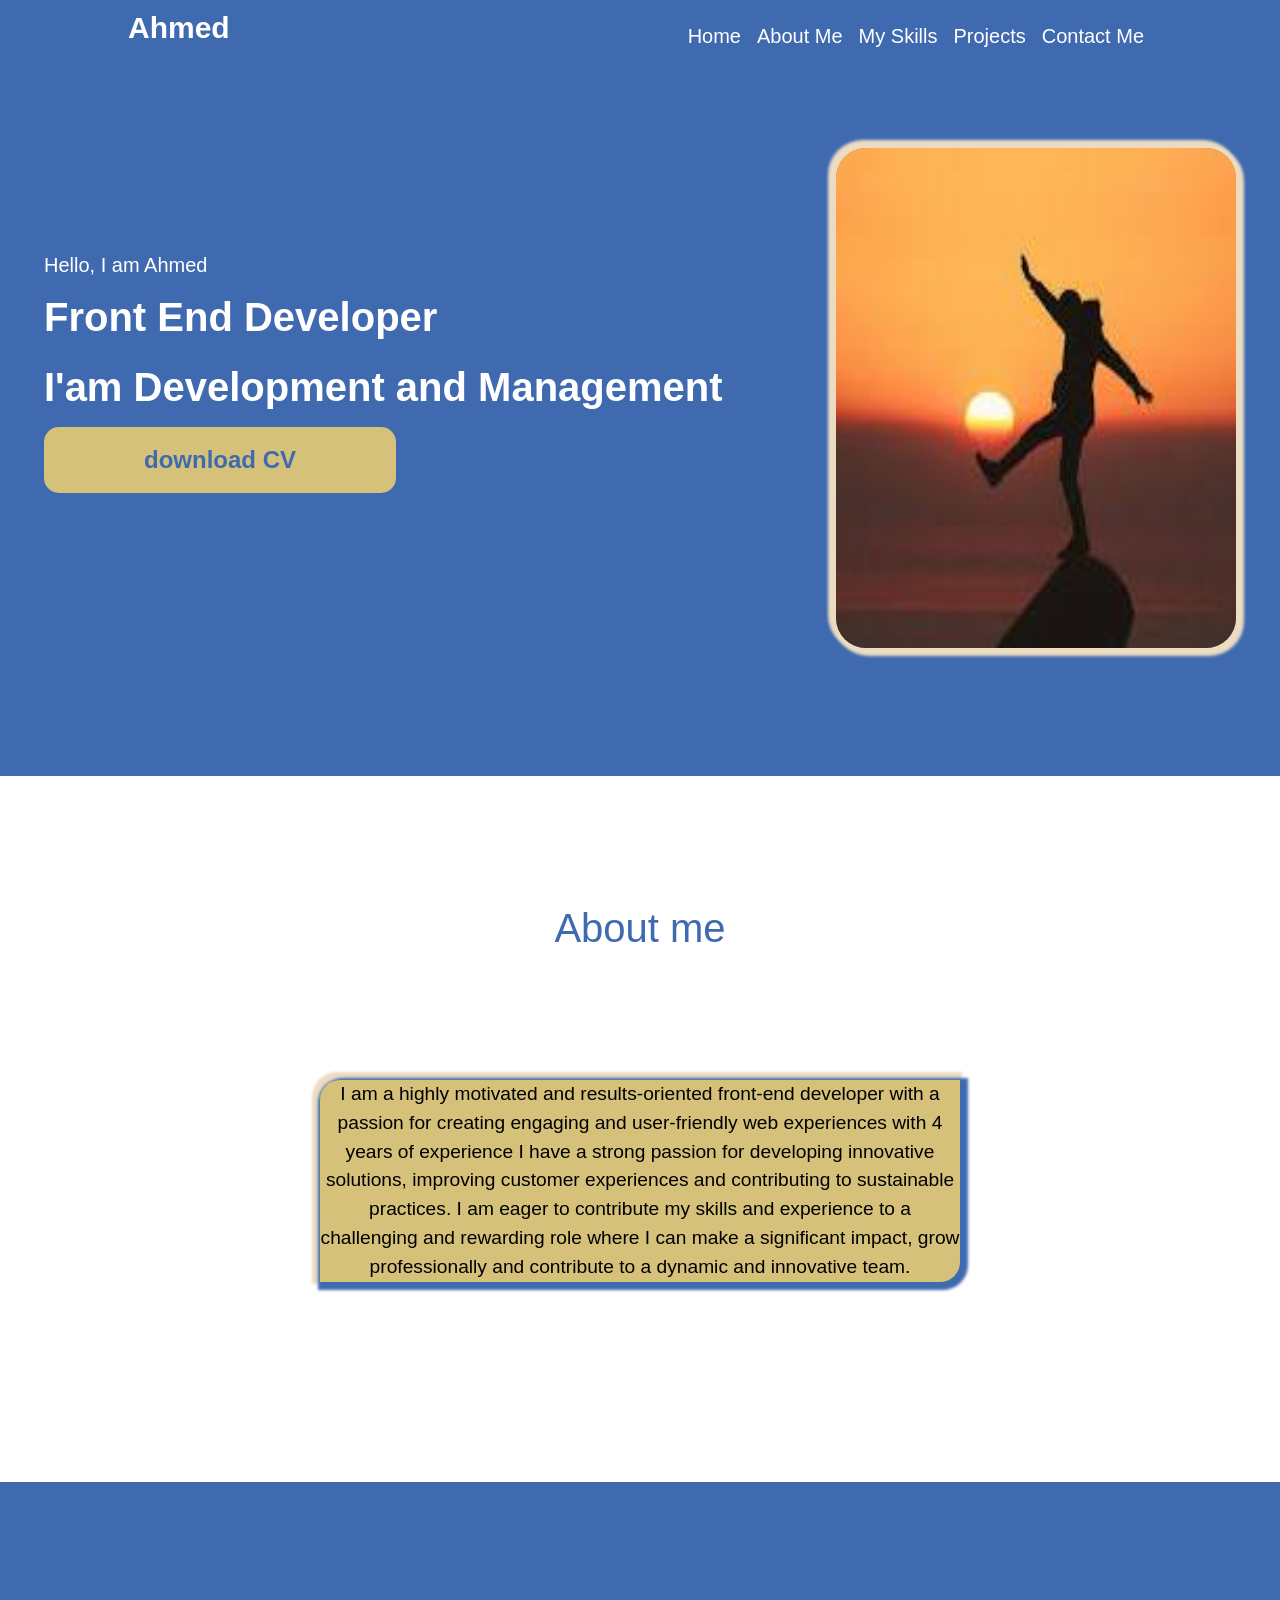
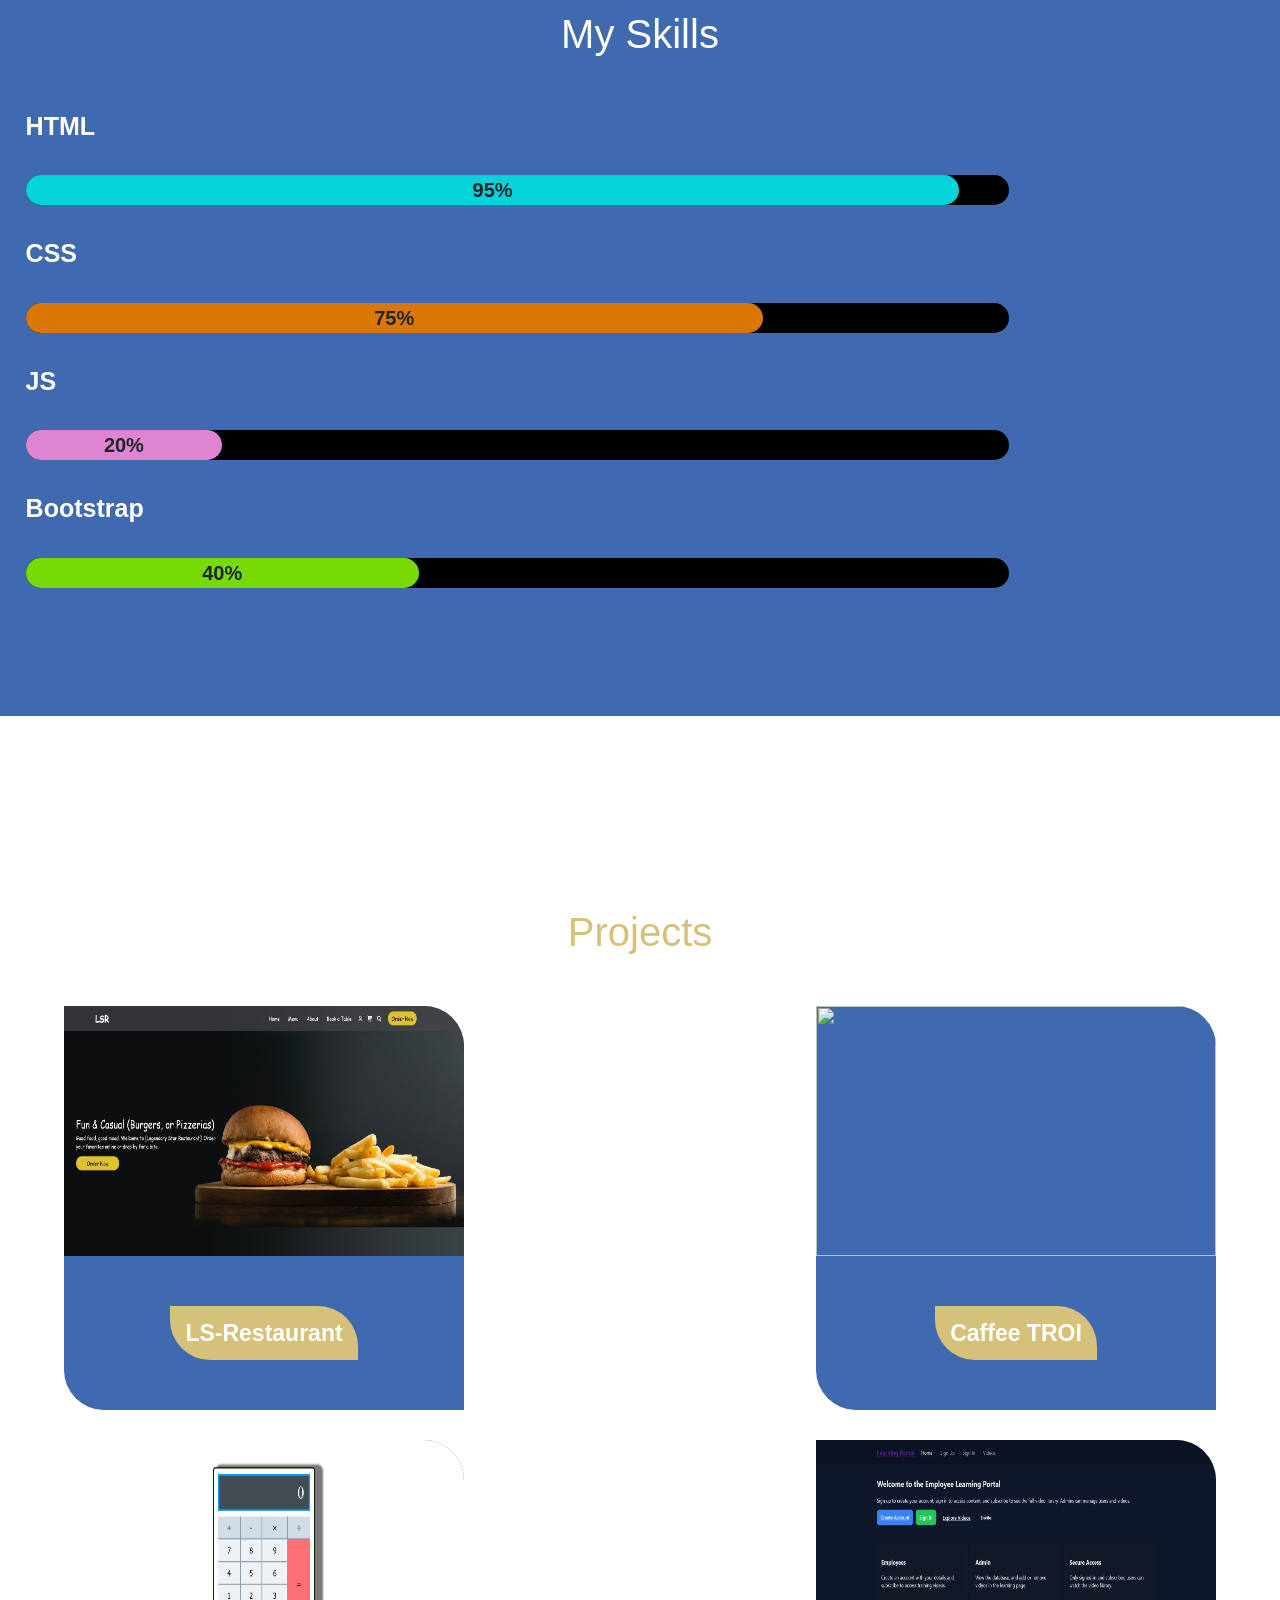
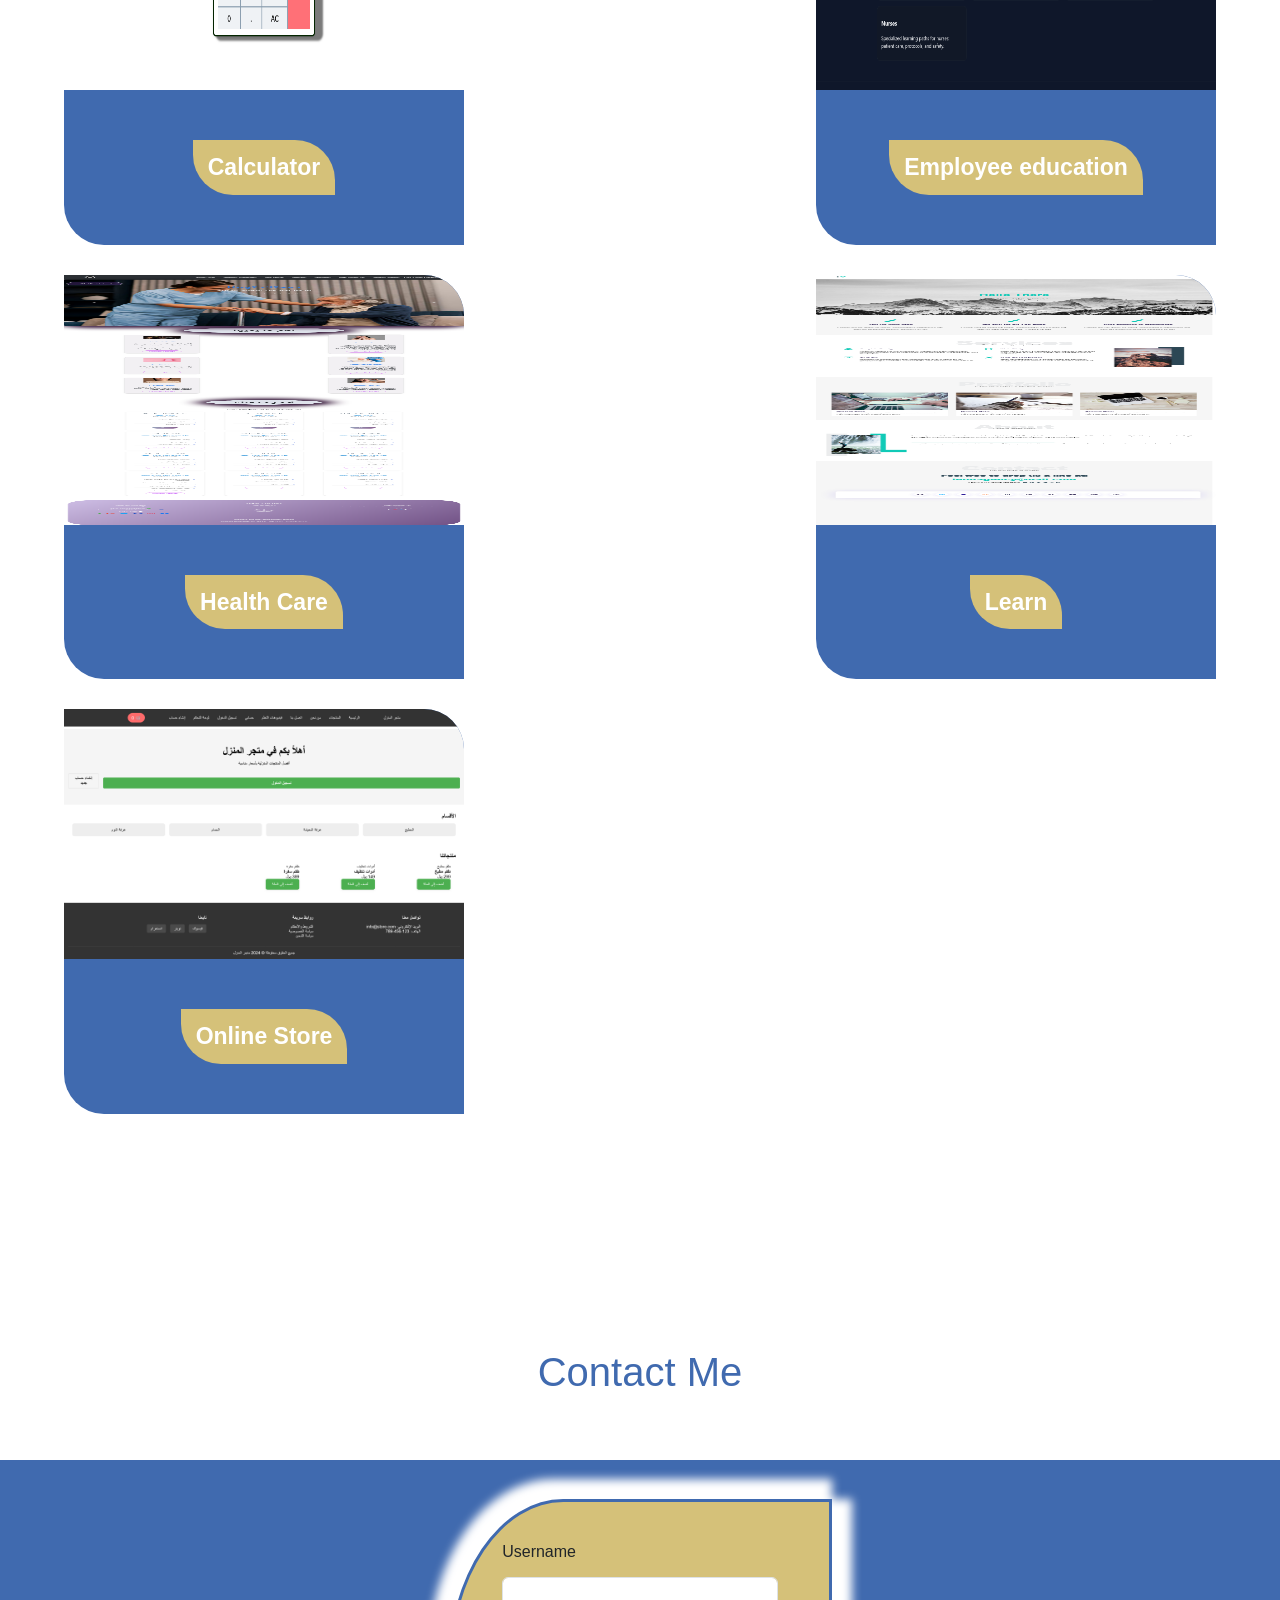
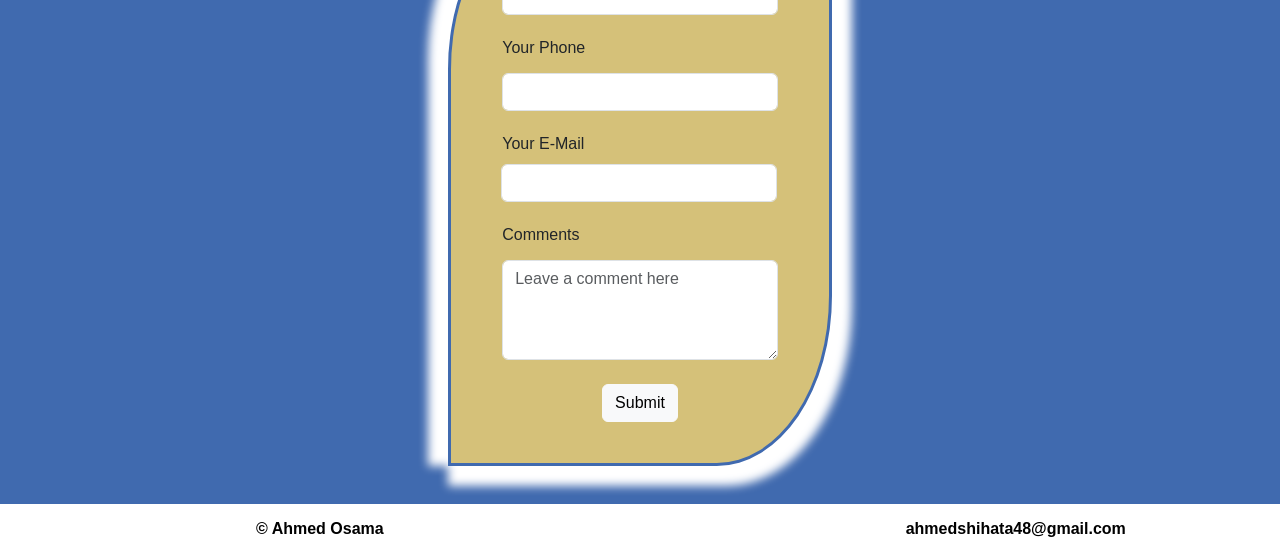
==== index.html @ d83a84c7 "change all" ====
<!DOCTYPE html>
<html lang="en">
<head>
    <meta charset="UTF-8">
    <meta name="viewport" content="width=device-width, initial-scale=1.0">
    <title>portfolio</title>
    <!-- external css -->
    <link rel="stylesheet" href="style.css">
    <!-- icons -->
    <link rel="stylesheet" href="https://cdnjs.cloudflare.com/ajax/libs/font-awesome/7.0.1/css/all.min.css" integrity="sha512-2SwdPD6INVrV/lHTZbO2nodKhrnDdJK9/kg2XD1r9uGqPo1cUbujc+IYdlYdEErWNu69gVcYgdxlmVmzTWnetw==" crossorigin="anonymous" referrerpolicy="no-referrer" />

    <!-- bootstrap -->
    <link rel="stylesheet" href="https://stackpath.bootstrapcdn.com/bootstrap/4.5.2/css/bootstrap.min.css">
    <link href="https://cdn.jsdelivr.net/npm/bootstrap@5.3.8/dist/css/bootstrap.min.css" rel="stylesheet" integrity="sha384-sRIl4kxILFvY47J16cr9ZwB07vP4J8+LH7qKQnuqkuIAvNWLzeN8tE5YBujZqJLB" crossorigin="anonymous">

</head>
<body>

    
    <!-- nav -->
    <nav class="navbar navbar-expand-lg navbar-dark fixed-top" >
        <p class="navbar-brand" id="logo">Ahmed</p>
        <button class="navbar-toggler" type="button" data-toggle="collapse" data-target="#navbarNav" aria-controls="navbarNav" aria-expanded="false" aria-label="Toggle navigation">
            <span class="navbar-toggler-icon"></span>
        </button>
        <div class="collapse navbar-collapse" id="navbarNav">
            <ul class="navbar-nav ml-auto">
                <li class="nav-item active">
                    <a class="nav-link" id="link" href="index.html">Home <span class="sr-only">(current)</span></a>
                </li>
                <li class="nav-item">
                    <a class="nav-link" id="link" href="#About-Me">About Me</a>
                </li>
                <li class="nav-item">
                    <a class="nav-link" id="link" href="#skills">My Skills</a>
                </li>
                <li class="nav-item">
                    <a class="nav-link" id="link" href="#projects">Projects</a>
                </li>
                <li class="nav-item">
                    <a class="nav-link" id="link" href="#Contact">Contact Me</a>
                </li>
            </ul>
        </div>
    </nav>


    <!-- header section -->
    <section class="header">
        <div class="text">
            <h5>Hello, I am Ahmed</h5>
            <p>Front End Developer</p>

            <p>I'am Development and Management</p>
            <a href="../Portfolio/NewCV.pdf" id="cv" download>download CV</a>
            <div class="icons">
                <a href="www.facebook.com/ahmedshehata987?mibextid=ZbWKwL"><i class="fa-brands fa-facebook" id="icon"></i></a>
                <a href="www.linkedin.com/in/ahmed-osama-hassan-a5b774231"><i class="fa-brands fa-linkedin" id="icon"></i></a>
                <a href="https://github.com/AhmedShihata/portfolio.git"><i class="fa-brands fa-github"   id="icon"></i></a>
                
            </div>
        </div>
        <div class="imgg">
            <img src="./about.jpg" alt="">
        </div>
    </section>
    <section>
        <!-- About Me -->
        <div class="about" id="About-Me">
            <h2>About me</h2>
            <p>I am a highly motivated and results-oriented front-end developer with a passion for creating engaging and user-friendly web experiences with 4 years of experience I have a strong passion for developing innovative solutions, improving customer experiences and contributing to sustainable practices.
               I am eager to contribute my skills and experience to a challenging and rewarding role where I can make a significant impact, grow professionally and contribute to a dynamic and innovative team.
                
            </p>
        </div>
    </section>

    <!-- skills -->
    <section class="my-skills" id="skills">
        <h2>My Skills</h2>
        <div class="skills">
            <p>HTML</p>
            <div class="skill">
                <div class="fg-skill fg1-skill">
                    <div>95%</div>
                </div>
            </div>
        </div>
        <div class="skills">
            <p>CSS</p>
            <div class="skill">
                <div class="fg-skill fg2-skill">
                    <div>75%</div>
                </div>
            </div>
        </div>
        <div class="skills">
            <p>JS</p>
            <div class="skill">
                <div class="fg-skill fg3-skill">
                    <div>20%</div>
                </div>
            </div>
        </div>
        <div class="skills">
            <p>Bootstrap</p>
            <div class="skill">
                <div class="fg-skill fg4-skill">
                    <div>40%</div>
                </div>
            </div>
        </div>
    </section>
    <!-- projects -->
    <section class="projects" id="projects">
        <h2>Projects</h2>
        <div class="projects-parent">
             
            <div class="project">
                <div class="imgg">
                    <img src="./LSR.png" alt="">
                </div>
                <div class="link">
                    <a href="https://ahmedshihata.github.io/LSResrestaurant/" target="_blank">LS-Restaurant</a>
                </div>
            </div>
            <div class="project">
                <div class="imgg">
                    <img src="./troi.png" alt="">
                </div>
                <div class="link">
                    <a href="https://mo3ty-website.firebaseapp.com/" target="_blank">Caffee TROI</a>
                </div>
            </div>
            <div class="project">
                <div class="imgg">
                    <img src="./cal.png" alt="">
                </div>
                <div class="link">
                    <a href="./cal/indexcal.html" target="_blank">Calculator</a>
                </div>
            </div>
            
            <div class="project">
                <div class="imgg">
                    <img src="./Pro1.png" alt="">
                </div>
                <div class="link">
                    <a href="../newproject/index.html" target="_blank">Employee education </a>
                </div>
            </div>
            <div class="project">
                <div class="imgg">
                    <img src="./Care.png" alt="">
                </div>
                <div class="link">
                    <a href="../Saker/index.html" target="_blank">Health Care</a>
                </div>
            </div>
            <div class="project">
                <div class="imgg">
                    <img src="./Learn.png" alt="">
                </div>
                <div class="link">
                    <a href="../Project Template One/index.html" target="_blank">Learn</a>
                </div>
            </div>
            <div class="project">
                <div class="imgg">
                    <img src="./ecom.png" alt="">
                </div>
                <div class="link">
                    <a href="../ibrahim/index.html" target="_blank">Online Store</a>
                </div>
            </div>
            </div>
    </section>

    
        <!-- contact Ms -->
    <section class="contact" id="Contact">
         <h2>Contact Me</h2>
         <div class="form">
        <div id="form">
            
            <label for="username">Username</label>
        <div class="input-group mb-3">
        <input type="text" class="form-control" id="username">
        </div>
            <label for="phone">Your Phone</label>
        <div class="input-group mb-3">
          <input type="phone" class="form-control" id="phone" >
        </div>

        <div class="input-group mb-3">
          <label for="email" class="form-label">Your E-Mail</label>
          <div class="input-group">
            <input type="email" class="form-control" id="mail" required>
          </div>
        </div>

        
            <label for="message">Comments</label>
        <div class="input-group mb-3">
        <textarea class="form-control" placeholder="Leave a comment here" id="message" style="height: 100px"></textarea>
        </div>
        <button type="button" class="btn btn-light">Submit</button>
        </div>
        </div>
    </section>
<section>
    <div class="footer">
        <p>&copy; Ahmed Osama</p><span>ahmedshihata48@gmail.com</span>
    </div>
</section>

    <script src="https://cdn.jsdelivr.net/npm/bootstrap@5.3.8/dist/js/bootstrap.bundle.min.js" integrity="sha384-FKyoEForCGlyvwx9Hj09JcYn3nv7wiPVlz7YYwJrWVcXK/BmnVDxM+D2scQbITxI" crossorigin="anonymous"></script>
    <script src="https://cdn.jsdelivr.net/npm/@popperjs/core@2.11.8/dist/umd/popper.min.js" integrity="sha384-I7E8VVD/ismYTF4hNIPjVp/Zjvgyol6VFvRkX/vR+Vc4jQkC+hVqc2pM8ODewa9r" crossorigin="anonymous"></script>
    <script src="https://cdn.jsdelivr.net/npm/bootstrap@5.3.8/dist/js/bootstrap.min.js" integrity="sha384-G/EV+4j2dNv+tEPo3++6LCgdCROaejBqfUeNjuKAiuXbjrxilcCdDz6ZAVfHWe1Y" crossorigin="anonymous"></script>
    

    <script src="https://code.jquery.com/jquery-3.5.1.slim.min.js"></script>
    <script src="https://stackpath.bootstrapcdn.com/bootstrap/4.5.2/js/bootstrap.min.js"></script>

</body>
</html>
---- style.css ----
*{
    margin: 0;
    padding: 0;
    box-sizing: border-box;
    font-family: Arial, Helvetica, sans-serif;
}
:root{
    --mainColor:rgb(64, 106, 175);
    --secondColor:rgb(213, 193, 121);
    --hoverColor:rgb(235, 220, 194);
    --blackColor:black;
    --whiteColor:white;
}
/* Nav */
nav{
    padding: 0 10% !important;
    background-color: var(--mainColor);
}
nav #link{
    color: var(--whiteColor);
    font-size: 20px;
    transition: all 2s;
}
nav #link:hover{
    color: var(--hoverColor);
    scale: 1.1;
}
nav #logo{
    align-items: center;
    font-size: 30px;
    font-weight: bold;
    transition: all 2s;
}
nav #logo:hover{
    color: var(--blackColor);
    scale: 1.1;
    cursor: pointer;
}
/* Header */
.header{
    padding: 10% 0;
    width: 100%;    
    background-color: var(--mainColor);
    display: flex;
    justify-content: space-around;
    flex-wrap: wrap;
    align-content: center;

}
.header .text{
    width: 55%;
    color: var(--whiteColor);
    font-size: 20px;
    display: flex;
    flex-flow: column wrap;
    justify-content: center;

}
.header .text h5{
    margin-bottom: 10px;
}
.header .text p{
    margin-bottom: 10px;
    font-size: 2em;
    font-weight: bold;
}
.header .text #cv{
    display: block;
    margin-bottom: 30px;
    text-decoration: none;
    background-color: var(--secondColor);
    color: var(--mainColor);
    width: 50%;
    text-align: center;
    padding: 15px 20px;
    border-radius: 15px;
    font-weight: bold;
    font-size: 1.2em;
    transition: all 2s;
}
.header .text #cv:hover{
    scale: 1.1;
    background-color: var(--hoverColor);
}
.header .text .icons #icon {
    font-size: 2.5em;
    color: var(--secondColor);
    transition: all 2s;

}
.header .text .icons #icon:hover{
    scale: 1.1;
    color: var(--hoverColor);

}

.header .imgg{
    width: 400px;
    border-radius: 30px;
    box-shadow: 3px 3px 3px 5px var(--hoverColor),-3px -3px 3px 5px var(--hoverColor);
    transition: all 2s;
    margin-top: 20px;

}
.header .imgg:hover{
    scale: 1.2;
}
.header .imgg img{
    background-position: center;
    background-image: cover;
    width: 100%;
    height: 500px;
    border-radius: 30px;
}
@media screen and (max-width:900px) {
    .header{
    padding-top: 10%;
    flex-direction: column;
    align-items: center;
    text-align: center;
    
}
.header .text{
    align-items: center;
}

.header .imgg{
    width: 320px;
    margin-top: 20px;
}
.header .imgg img{
    height: 400px;
    
}
.about p{
        width: 80%;
    }
    .projects .projects-parent{

    justify-content:center;
}
.footer span{
        margin-left: 30%;
    }
    .footer p{
        margin-left: 10%;
    }
}

@media screen and (max-width:460px) {
    .header{
    flex-direction: column;
    align-items: center;
}
.header .text{
    align-items: center;
}

.header .text{
    font-size: 15px;
    width: 100%;
    padding-top: 20px;

}

.header .imgg{
    width: 200px;
    margin-top: 20px;
}
.header .imgg img{
    height: 400px;
}
.about p{
        width: 90%;
    }
}

/* About Me */
.about{
    width: 100%;
    background-color: var(--whiteColor);
    color: var(--mainColor);
    text-align: center;
    padding-top: 10%;
}
.about h2{
    font-size: 2.5em;
    margin-bottom: 10%;
    transition: all 2s;
}
.about h2:hover{
    scale: 1.1;
    color: var(--secondColor);
}
.about p{
    color: var(--blackColor);
    font-size: 1.2em;
    width: 50%;
    margin: auto;
    margin-bottom: 20px;
    background-color: var(--secondColor);
    border-radius: 20px 0px 20px 0;
    box-shadow: 3px 3px 3px 5px var(--mainColor),-3px -3px 3px 5px var(--hoverColor);
    transition: all 2s;
    margin-bottom: 200px;
}
.about p:hover{
    scale: 1.1;
    background-color: var(--hoverColor);
}


/* skills */

.my-skills{
    background-color: var(--mainColor);
    width: 100%;
    padding: 10% 2%;
    margin-bottom: 5%;

}
.my-skills h2{
    color: var(--whiteColor);
    font-size: 40px;
    text-align: center;
    transition: all 2s;
    margin-bottom:50px;
}
.my-skills h2:hover{
    color: var(--hoverColor);
    scale: 1.2;
}
.my-skills .skills .skill{
    width: 80%;
    background-color: var(--blackColor);
    border-radius: 30px;
}
.my-skills .skills p{
    font-size: 25px;
    font-weight: bold;
    margin: 30px 0;
    color: var(--whiteColor);
}
.my-skills .skills .skill .fg-skill{
    border-radius: 30px;
    padding: 0px;
    display: flex;
    justify-content: center;
    align-items: center;
    font-weight: bold;
    font-size: 20px;

}
.my-skills .skills .skill .fg1-skill{
    width: 95%;
    background-color: rgb(4, 211, 218);

}
.my-skills .skills .skill .fg2-skill{
    width: 75%;
    background-color: rgb(218, 118, 4);

}
.my-skills .skills .skill .fg3-skill{
    width: 20%;
    background-color: rgb(223, 132, 208);

}
.my-skills .skills .skill .fg4-skill{
    width: 40%;
    background-color: rgb(118, 218, 4);

}


/* projects */
.projects{
    width: 100%;
    padding: 10% 5%;

}
.projects h2{
    color: var(--secondColor);
    font-size: 40px;
    text-align: center;
    transition: all 2s;
    margin-bottom:50px;
}
.projects h2:hover{
    scale: 1.1;
    color: var(--hoverColor);
}
.projects .projects-parent .project .imgg img{
    width: 100%;
    height: 100%;
    border-radius: 0 40px 0 0;
}
.projects .projects-parent{
    display: flex;
    flex-wrap: wrap;
    justify-content: space-between;
}
.projects .projects-parent .project{
    width: 400px;
    background-color: var(--mainColor);
    border-radius: 0 40px;
    margin-bottom: 30px;
    transition: all 2s;
}
.projects  .projects-parent .project:hover{
    scale: 1.1;
    background-color: var(--hoverColor);
}
.projects .projects-parent .project .imgg{
    background-size: cover;
    width: 100%;
    height: 250px;
    border-radius: 0 40px 0 0;

}
.projects .projects-parent .project .link{
    width: 100%;
    padding: 50px;
    display: flex;
    justify-content: center;
    align-items: center;
}
.projects .projects-parent .project .link a{
    text-decoration: none;
    background-color: var(--secondColor);
    padding: 10px 15px;
    color: var(--whiteColor);
    border-radius: 0 40px;
    font-size: 23px;
    font-weight: bold;
    transition: all 2s;
}
.projects .projects-parent .project .link a:hover{
    scale: 1.1;
    color: var(--mainColor);
    background: var(--whiteColor);
}
.contact{
    width: 100%;
    padding-top: 6% ;
}
.contact h2{
    color: var(--mainColor);
    font-size: 40px;
    text-align: center;
    transition: all 2s;
    margin-bottom:50px;    
}
.contact h2:hover{
    scale: 1.1;
    color: var(--hoverColor);
}
.form{
    margin-top: 5%;
    background-color: var(--mainColor);
    display: flex;
    align-items: center;
    justify-content: center;
}
.contact #form{
    background-color: var(--secondColor);
    width: 30%;
    margin: 3% auto ;
    padding: 3% 4%;
    display: flex;
    flex-wrap: wrap;
    gap: 5px;
    border: 3px solid var(--mainColor);
    border-radius: 30% 0 ;
    box-shadow: 10px 10px 10px 10px var(--whiteColor),-10px -10px 10px 10px var(--whiteColor);
}
.btn{
    margin: 1% auto;
}
.footer {
    font-size: 1em;
    color: var(--blackColor);
    display: flex;
    flex-direction: row;
    gap: 10px;
    padding-top: 1%;
    font-weight: bold;
    
}
.footer p {
    margin-left: 20%;
    align-items: center;
    justify-content: center;

}
.footer span {
    margin-left: 40%;
    align-items: center;
    justify-content: center;
}
@media screen and (max-width:820px) {
    .footer p {
        margin-left: 10%;
    }
    .projects .projects-parent {
    display: flex;
    flex-wrap: wrap;
    justify-content: center;
    align-content: center;
}
}
@media screen and ( max-width:460px) {
    .footer p {
        margin-left: 15%;
    }
    
    .footer span {
        margin-left: 20%;
    }
    
    .header .text{
    width: 300px;
    padding-top: 40px;
    }
}
@media screen and (max-width:440px) {
    .footer p {
        margin-left: 10%;
    }
    
    .footer span {
        margin-left: 10%;
    }
    
    .header .text{
    width: 300px;
    padding-top: 40px;
    }
}
@media screen and (max-width:300px) {
    .footer p {
        margin-left: 1px;
    }
    .footer span {
        margin-left: 10px;
    }
    .header .text{
    width: 300px;
    padding-top: 40px;
    }
}
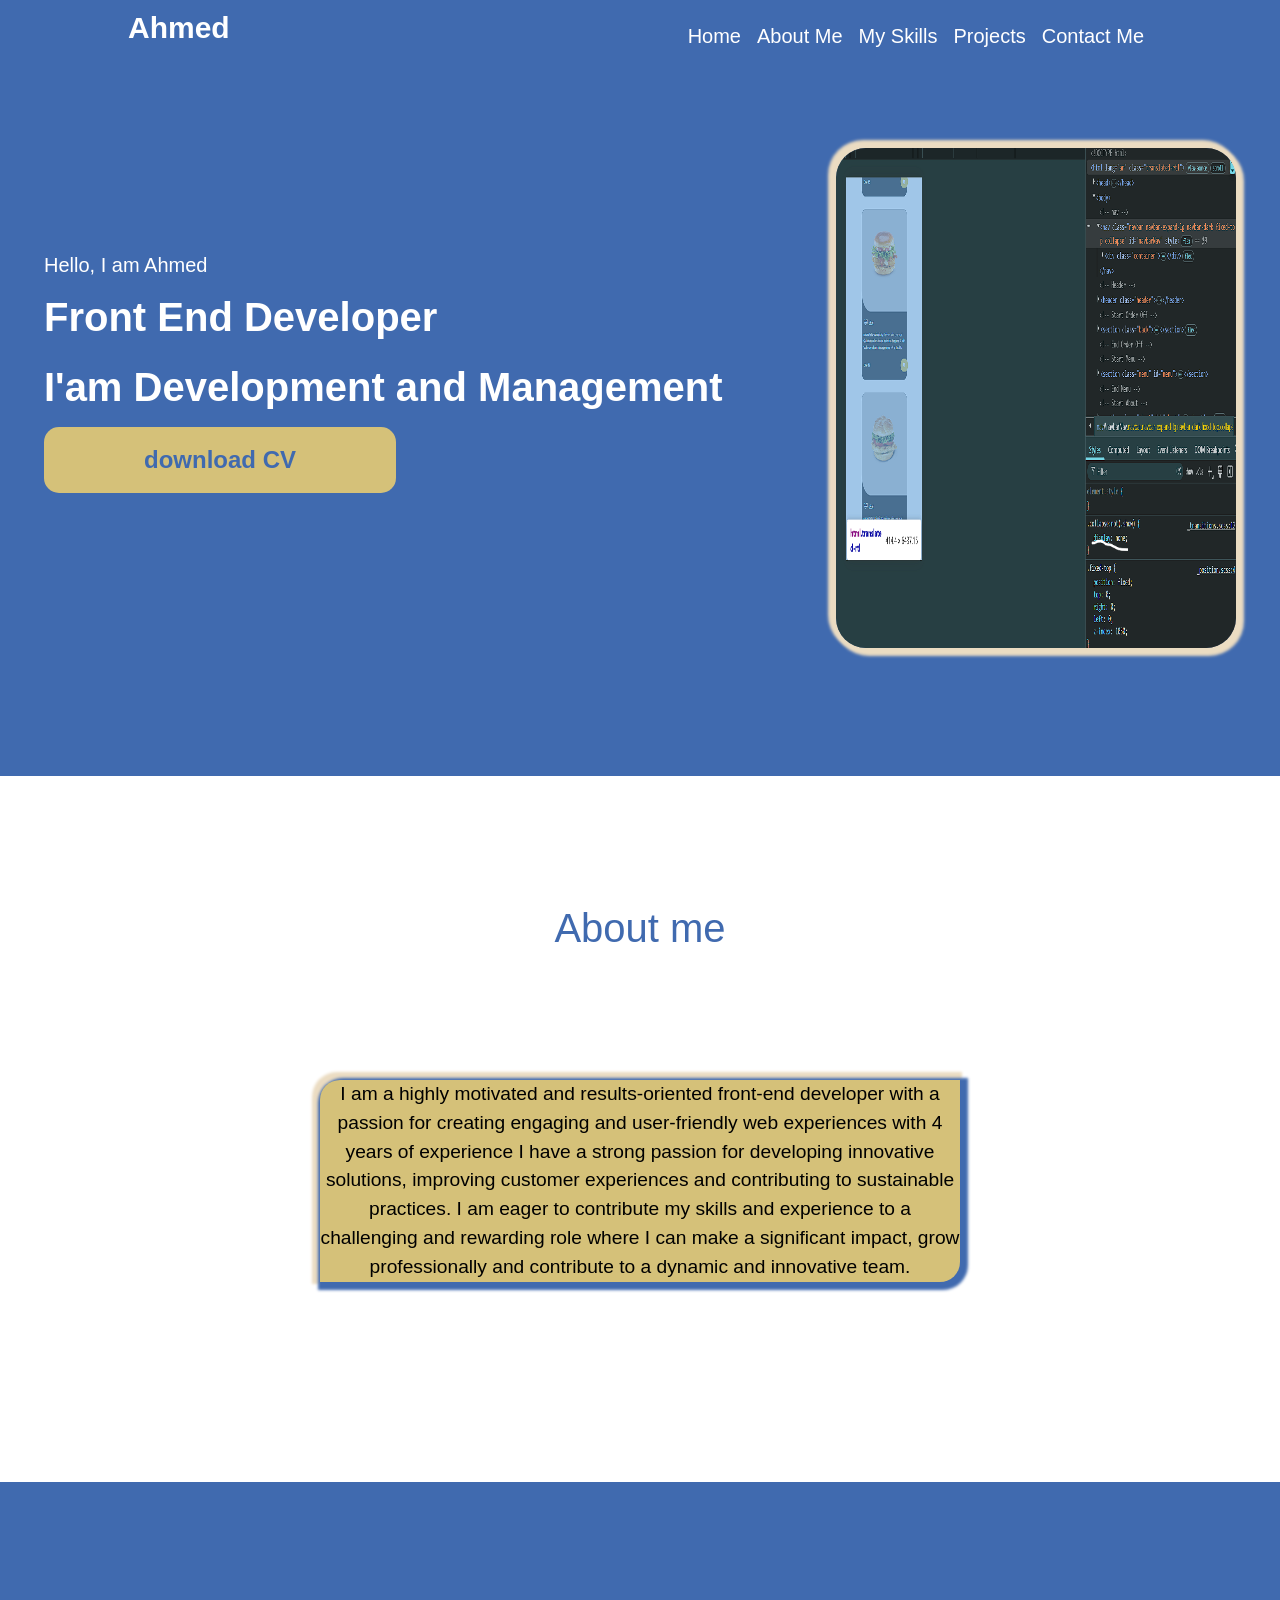
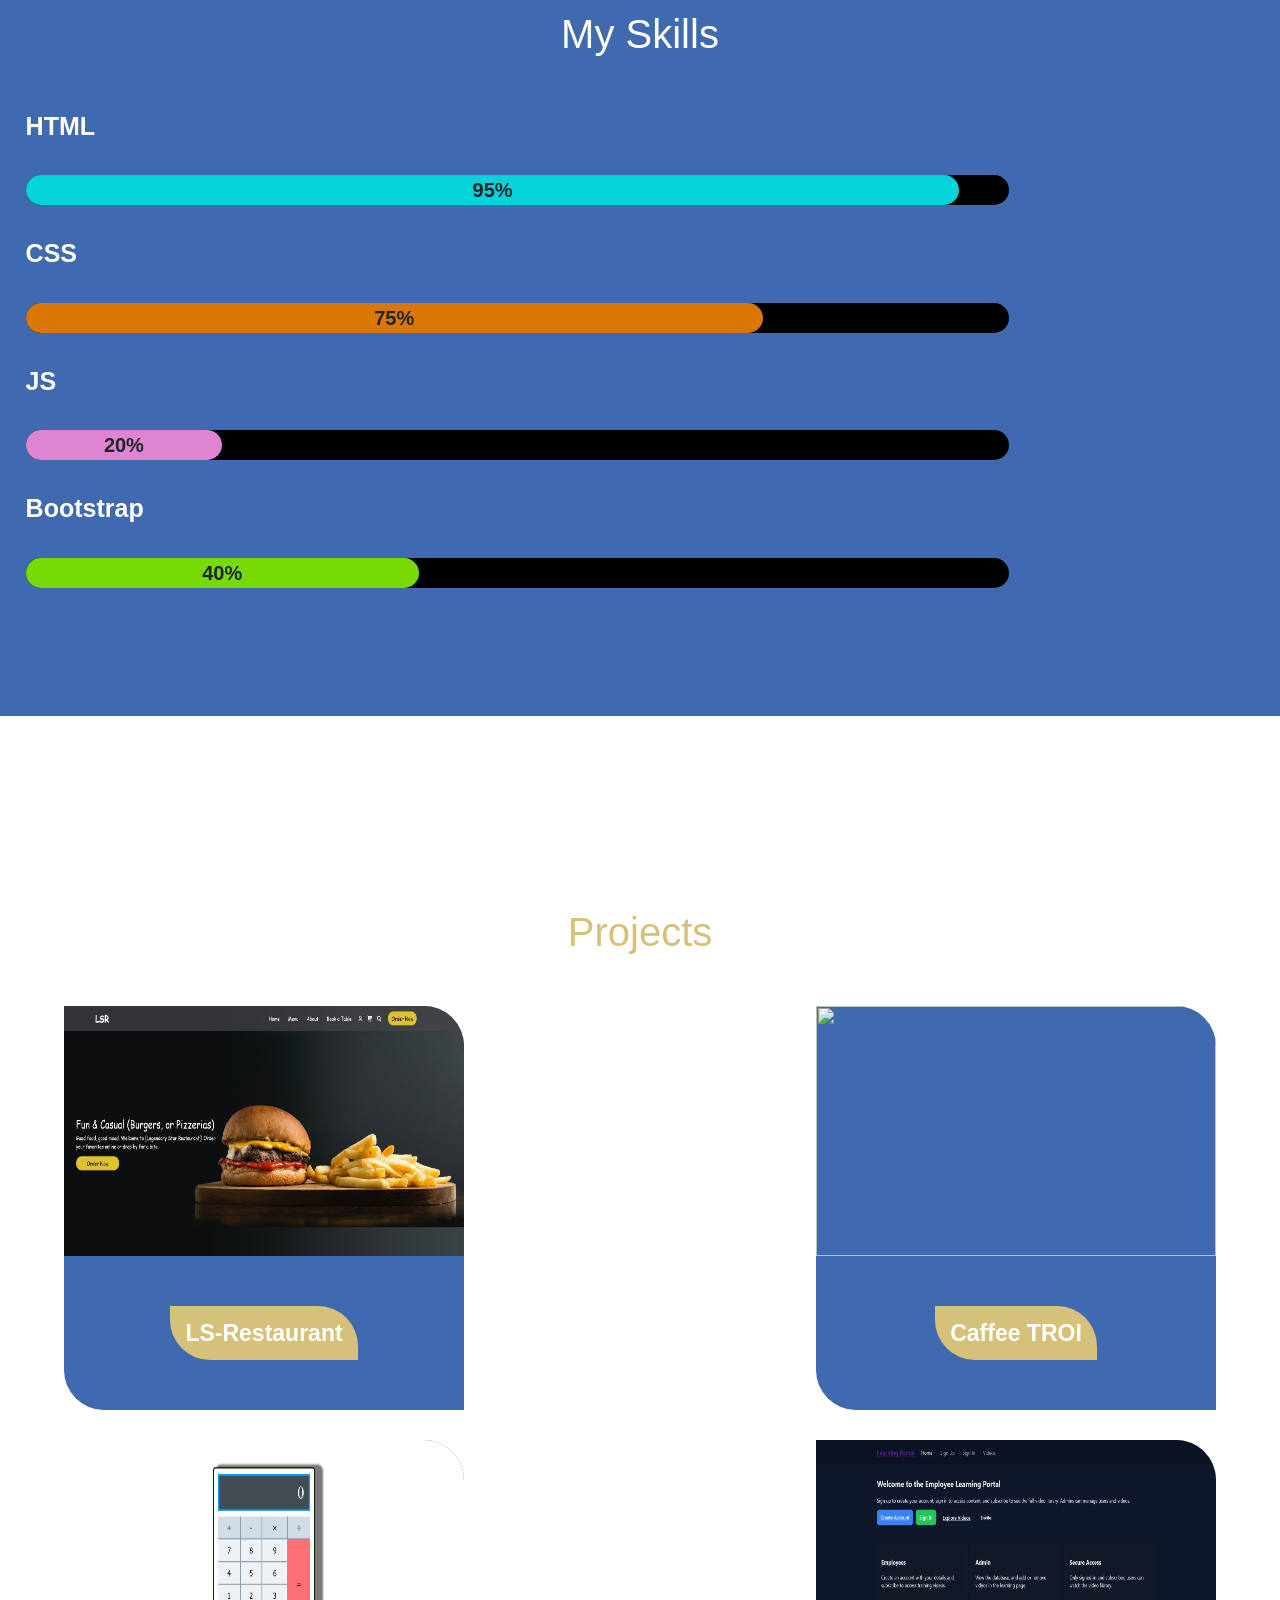
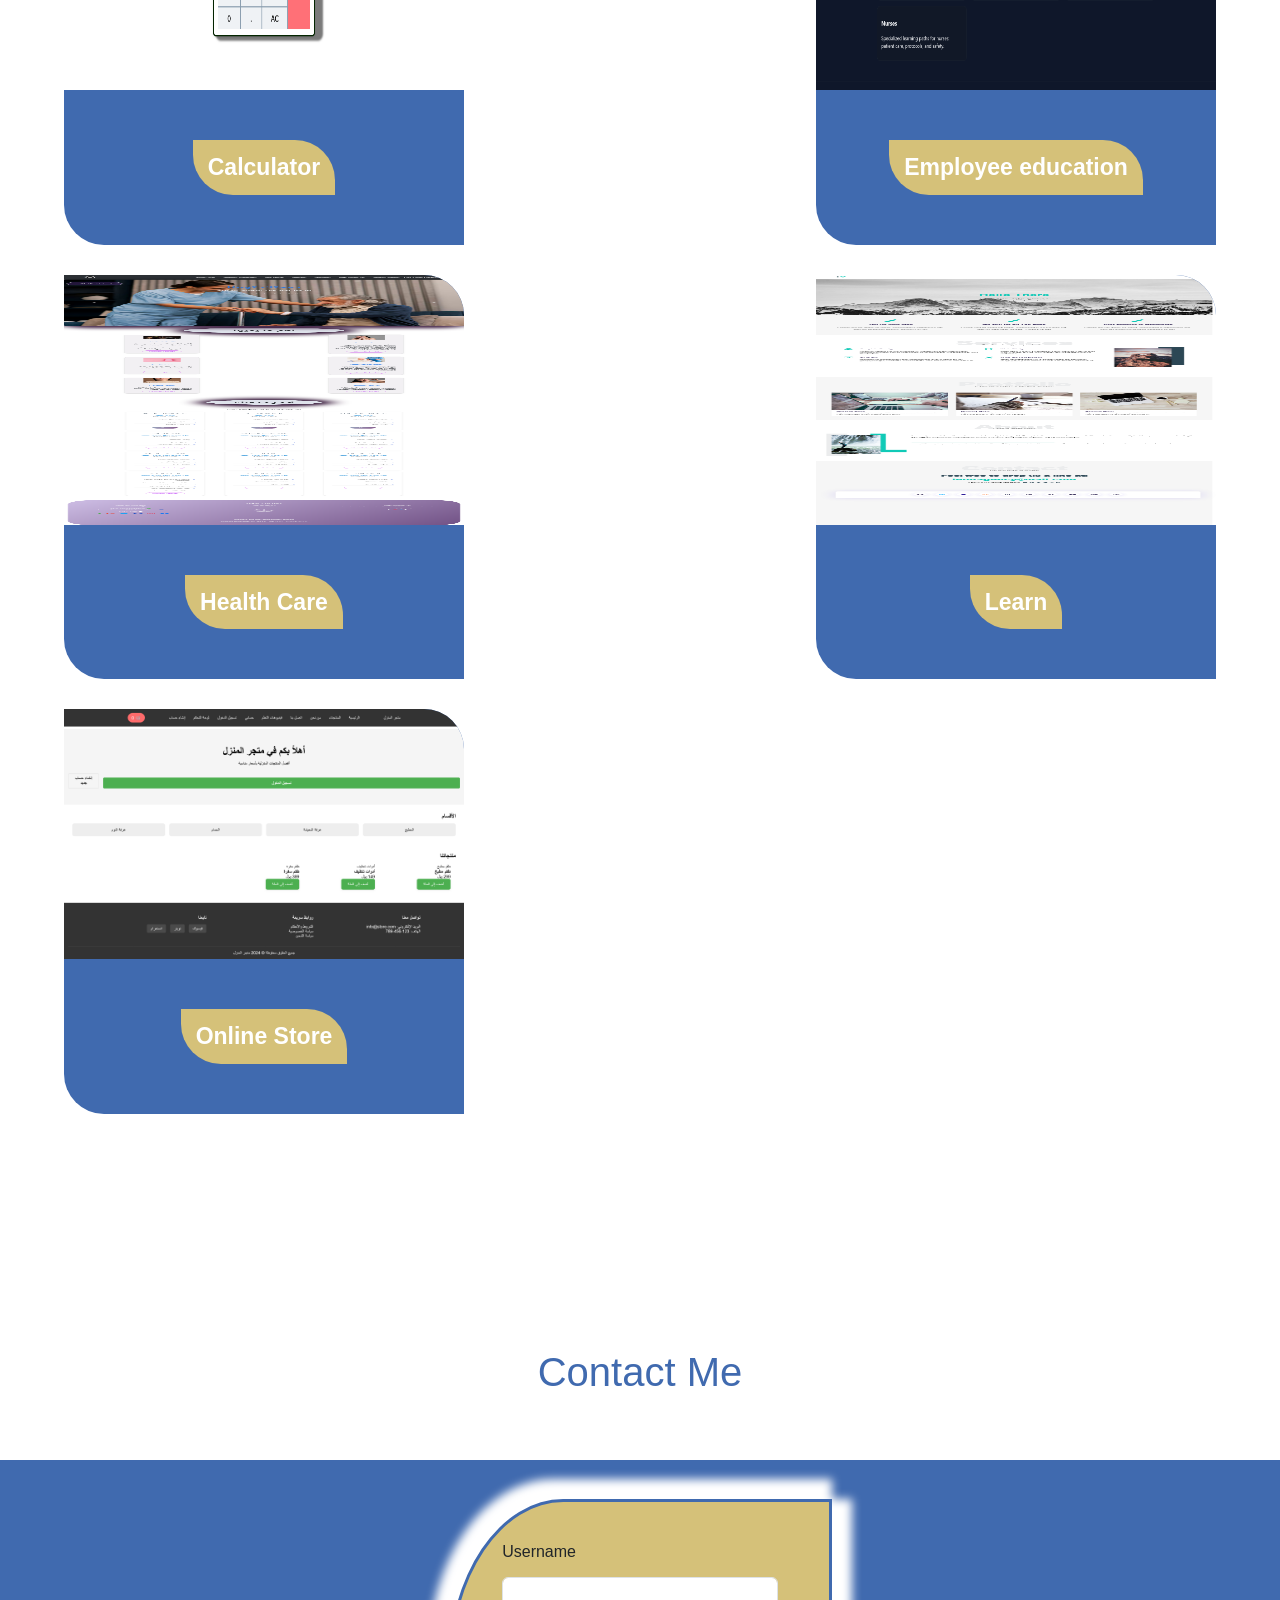
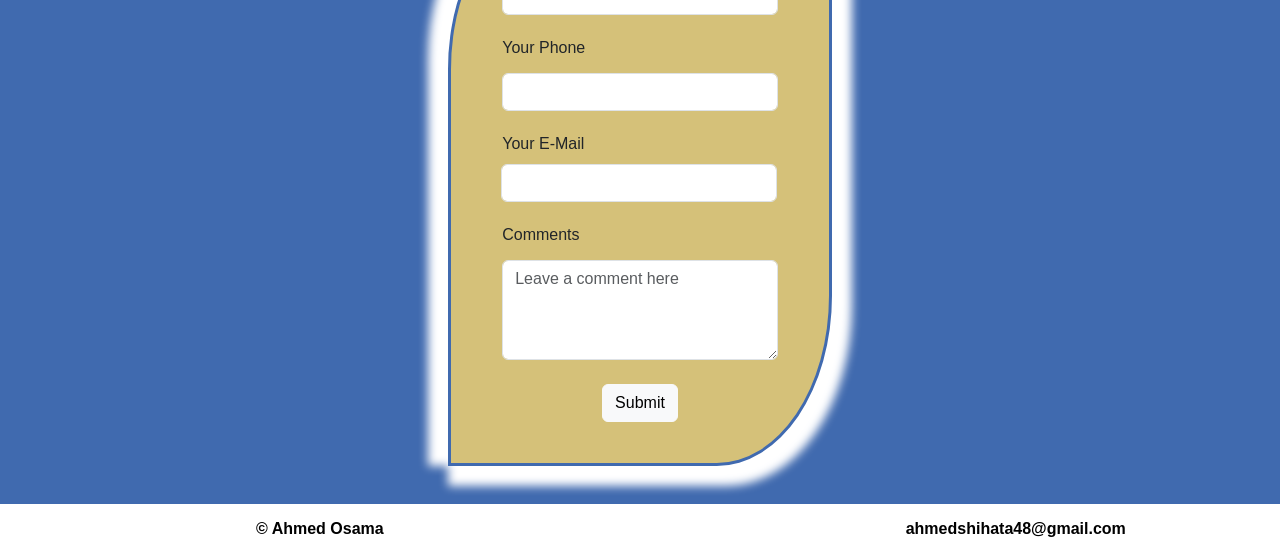
==== commit 15bebe2e: "Refactor index.html for improved structure and content" ====
--- a/index.html
+++ b/index.html
@@ -52,7 +52,7 @@
             <p>Front End Developer</p>
 
             <p>I'am Development and Management</p>
-            <a href="../Portfolio/NewCV.pdf" id="cv" download>download CV</a>
+            <a href="./NewCV.pdf" id="cv" download>download CV</a>
             <div class="icons">
                 <a href="www.facebook.com/ahmedshehata987?mibextid=ZbWKwL"><i class="fa-brands fa-facebook" id="icon"></i></a>
                 <a href="www.linkedin.com/in/ahmed-osama-hassan-a5b774231"><i class="fa-brands fa-linkedin" id="icon"></i></a>
@@ -61,7 +61,7 @@
             </div>
         </div>
         <div class="imgg">
-            <img src="./about.jpg" alt="">
+            <img src="./mypho.png" alt="">
         </div>
     </section>
     <section>
@@ -173,7 +173,7 @@
                     <a href="../ibrahim/index.html" target="_blank">Online Store</a>
                 </div>
             </div>
-            </div>
+        </div>
     </section>
 
     
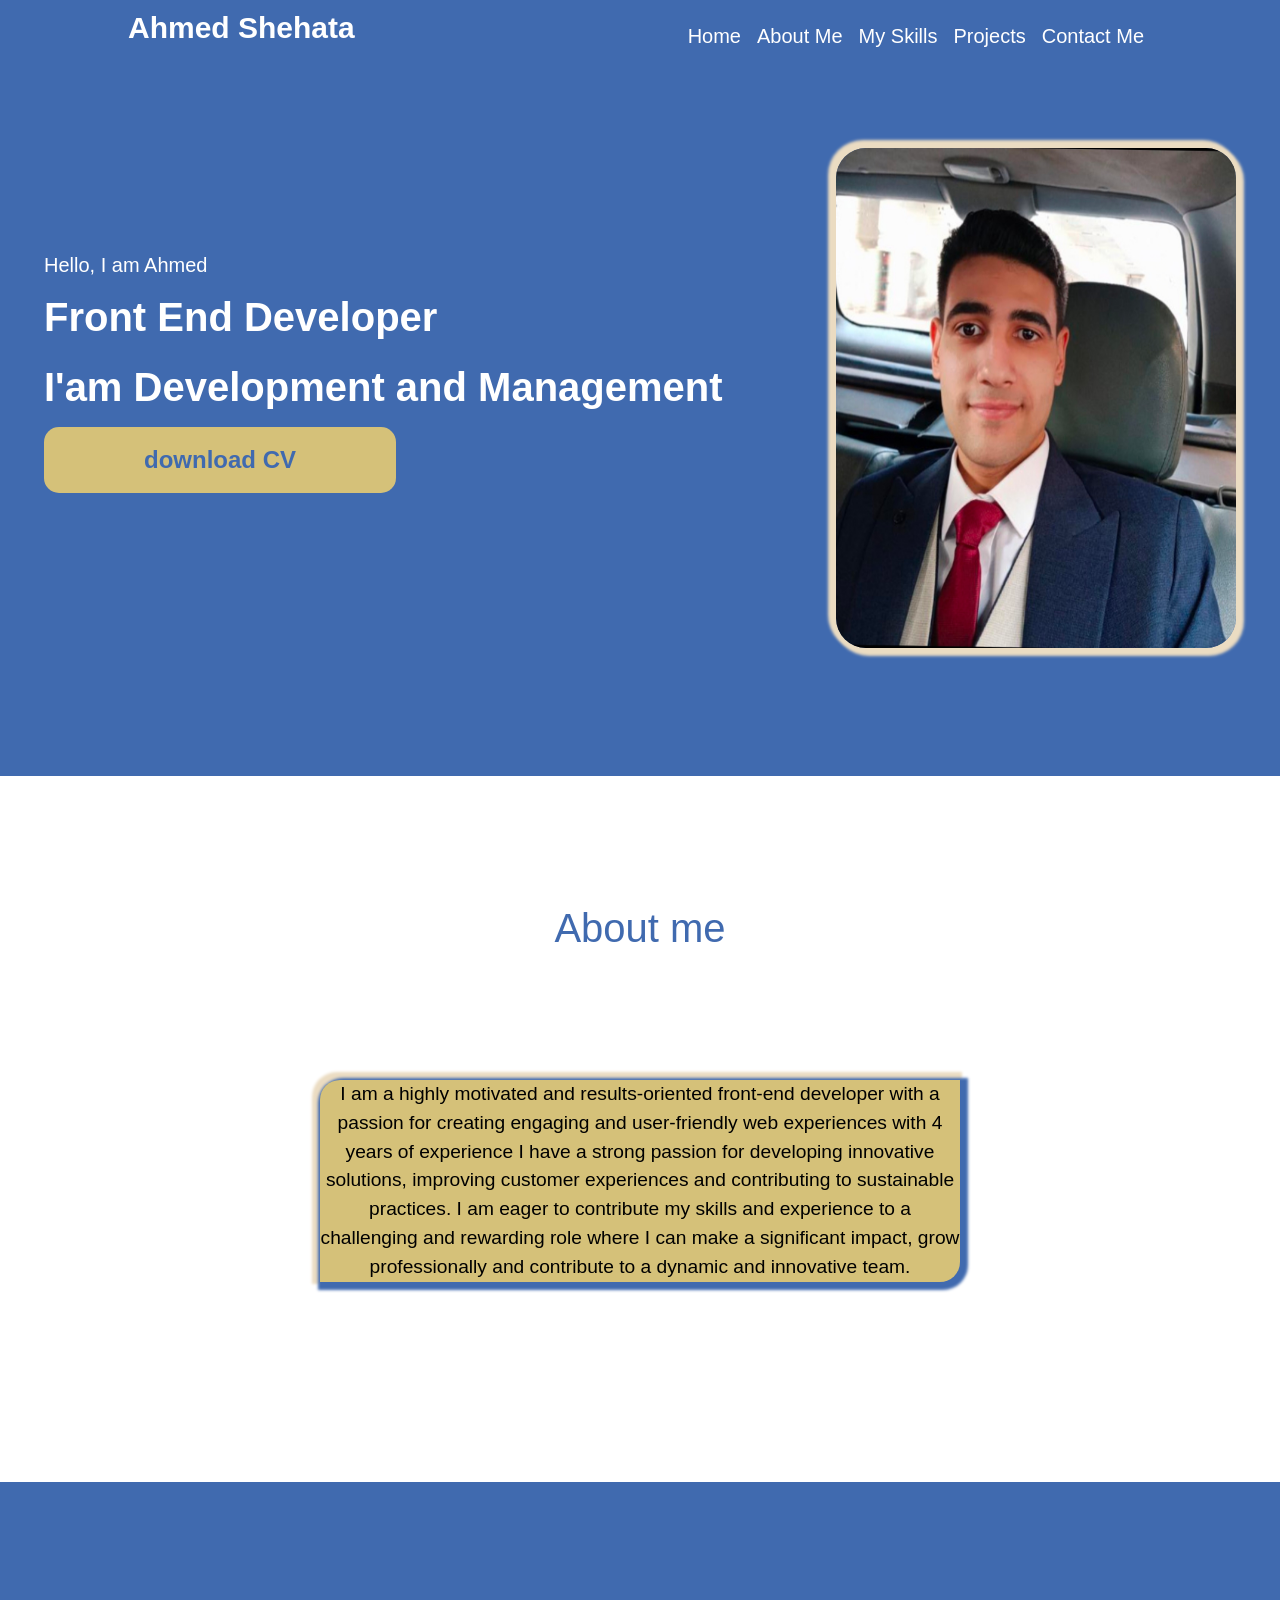
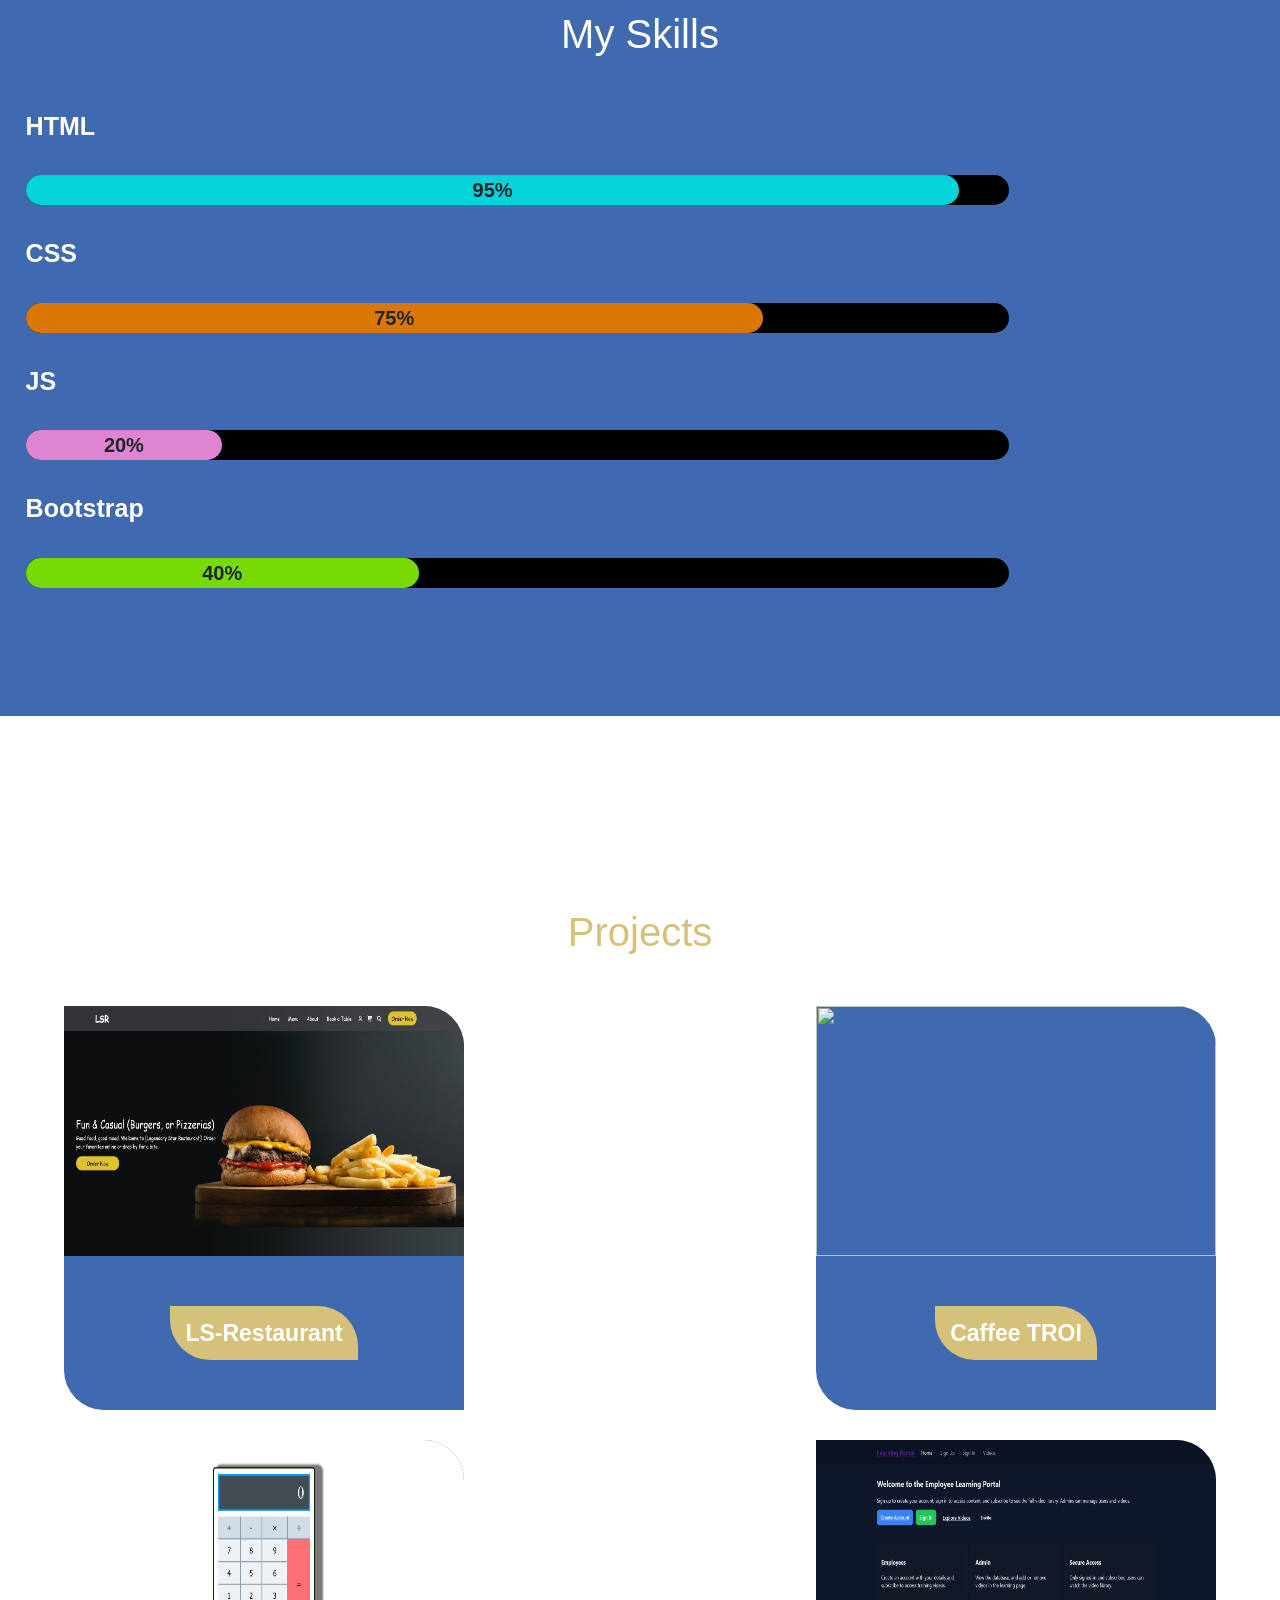
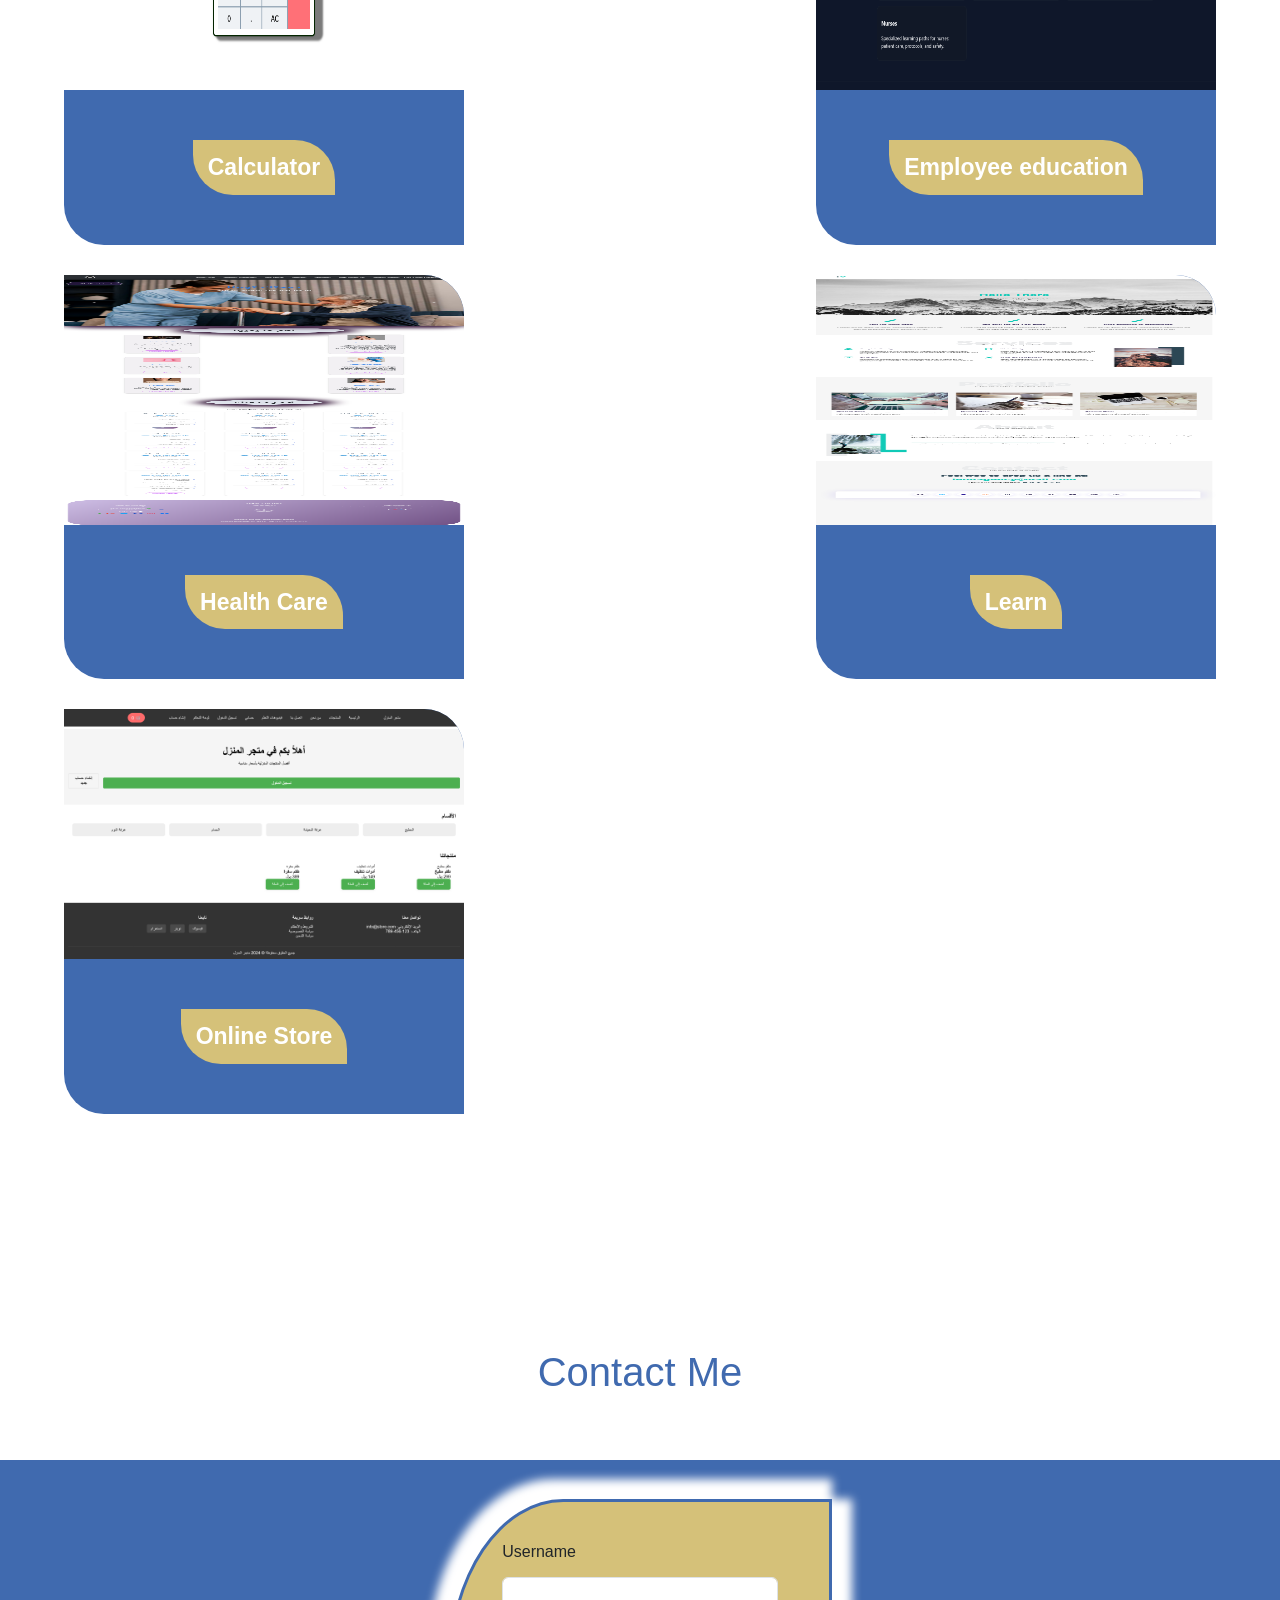
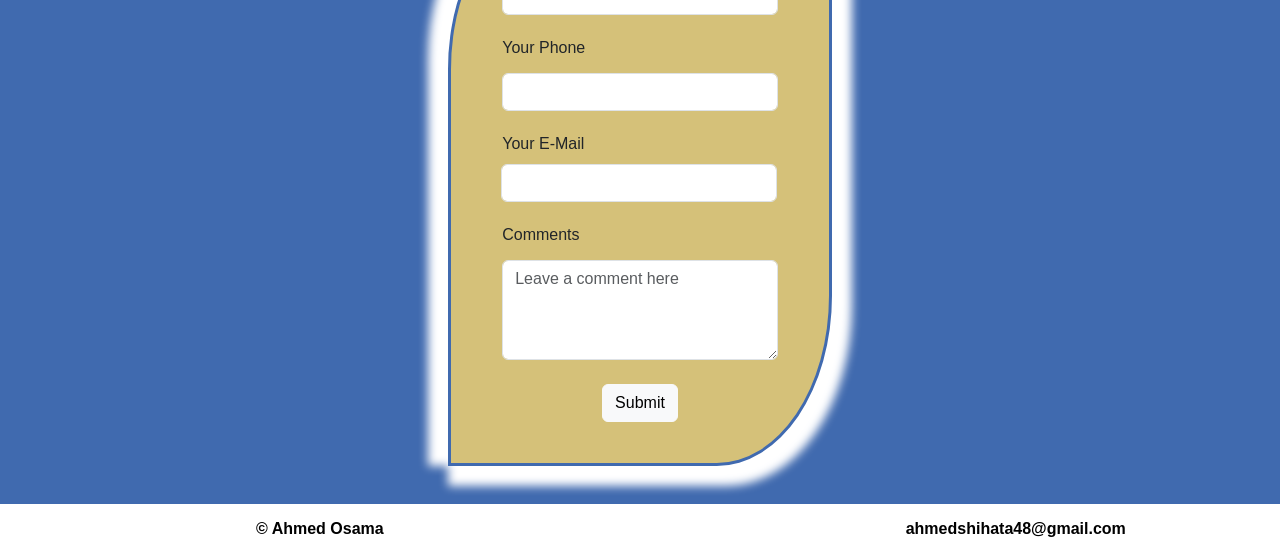
==== commit c7b948fa: "Update index.html" ====
--- a/index.html
+++ b/index.html
@@ -19,7 +19,7 @@
     
     <!-- nav -->
     <nav class="navbar navbar-expand-lg navbar-dark fixed-top" >
-        <p class="navbar-brand" id="logo">Ahmed</p>
+        <p class="navbar-brand" id="logo">Ahmed Shehata</p>
         <button class="navbar-toggler" type="button" data-toggle="collapse" data-target="#navbarNav" aria-controls="navbarNav" aria-expanded="false" aria-label="Toggle navigation">
             <span class="navbar-toggler-icon"></span>
         </button>
@@ -61,7 +61,7 @@
             </div>
         </div>
         <div class="imgg">
-            <img src="./mypho.png" alt="">
+            <img src="./mypho.jpg" alt="">
         </div>
     </section>
     <section>
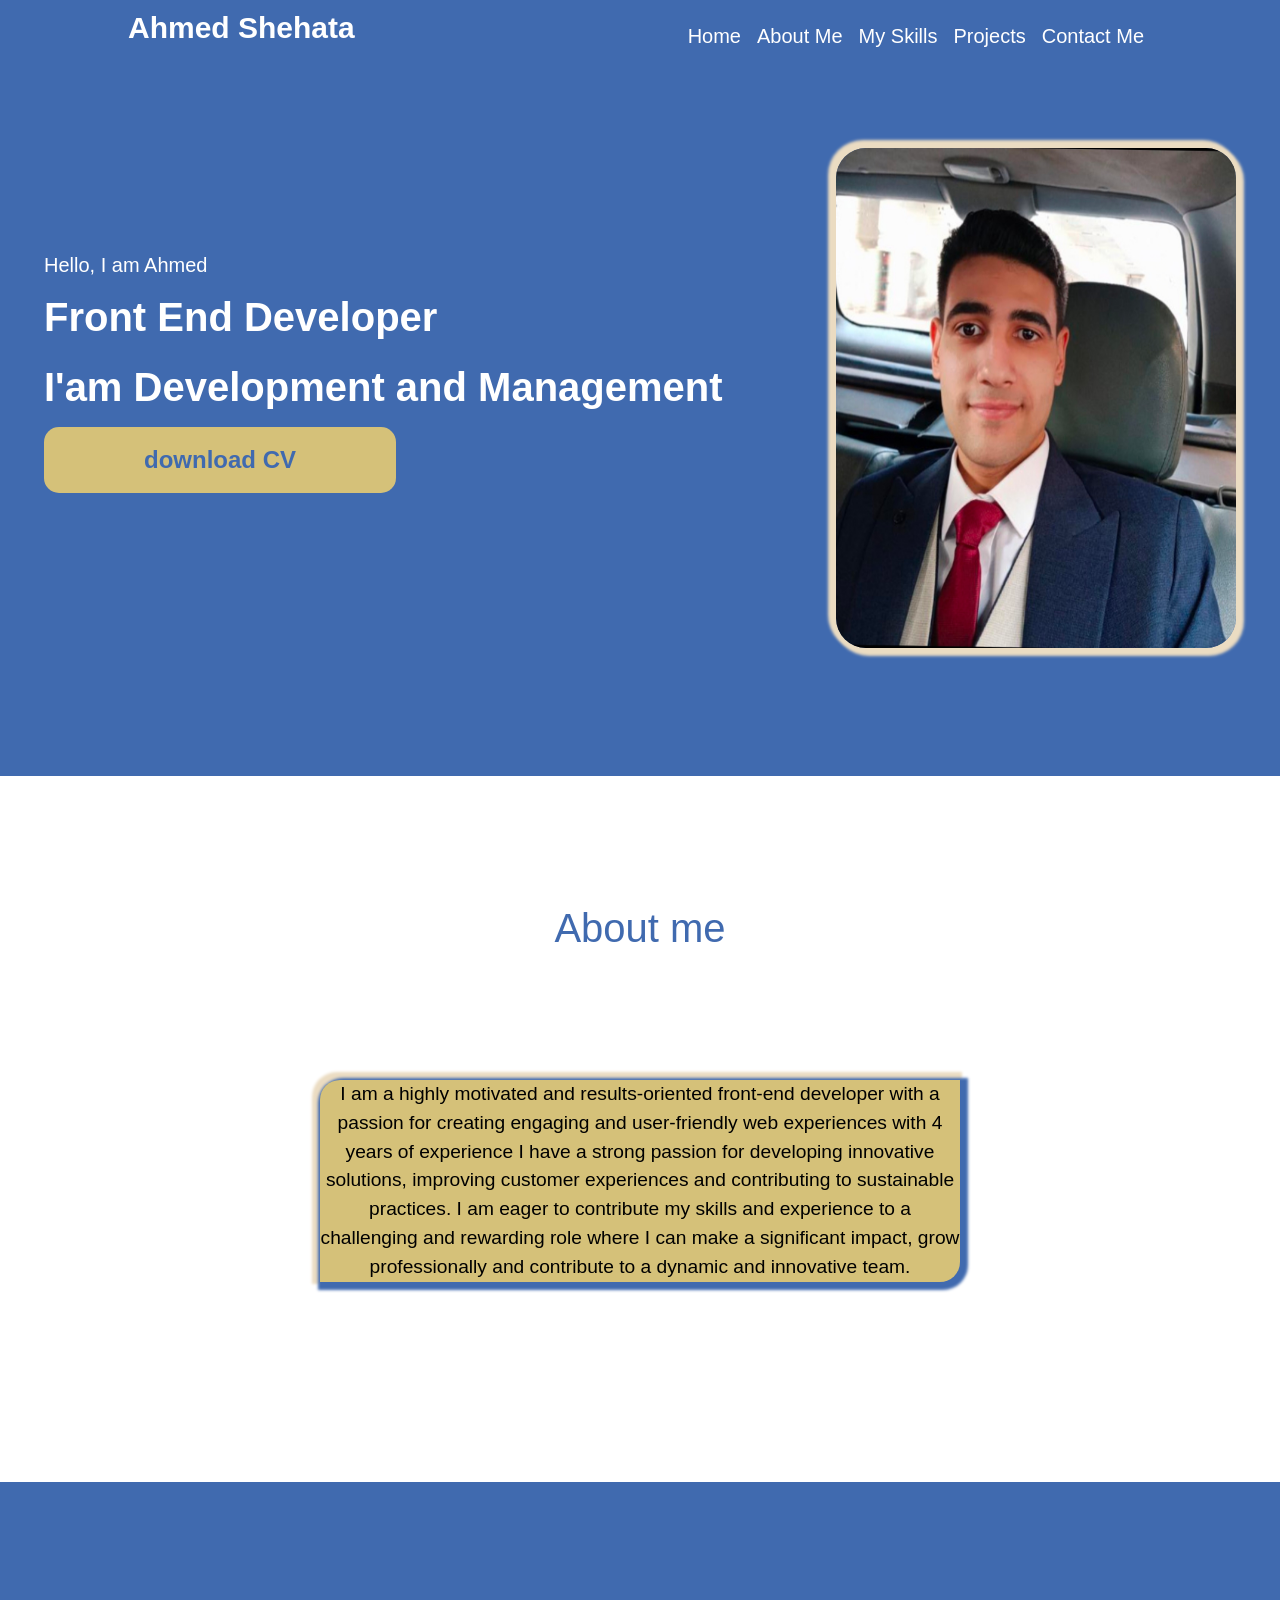
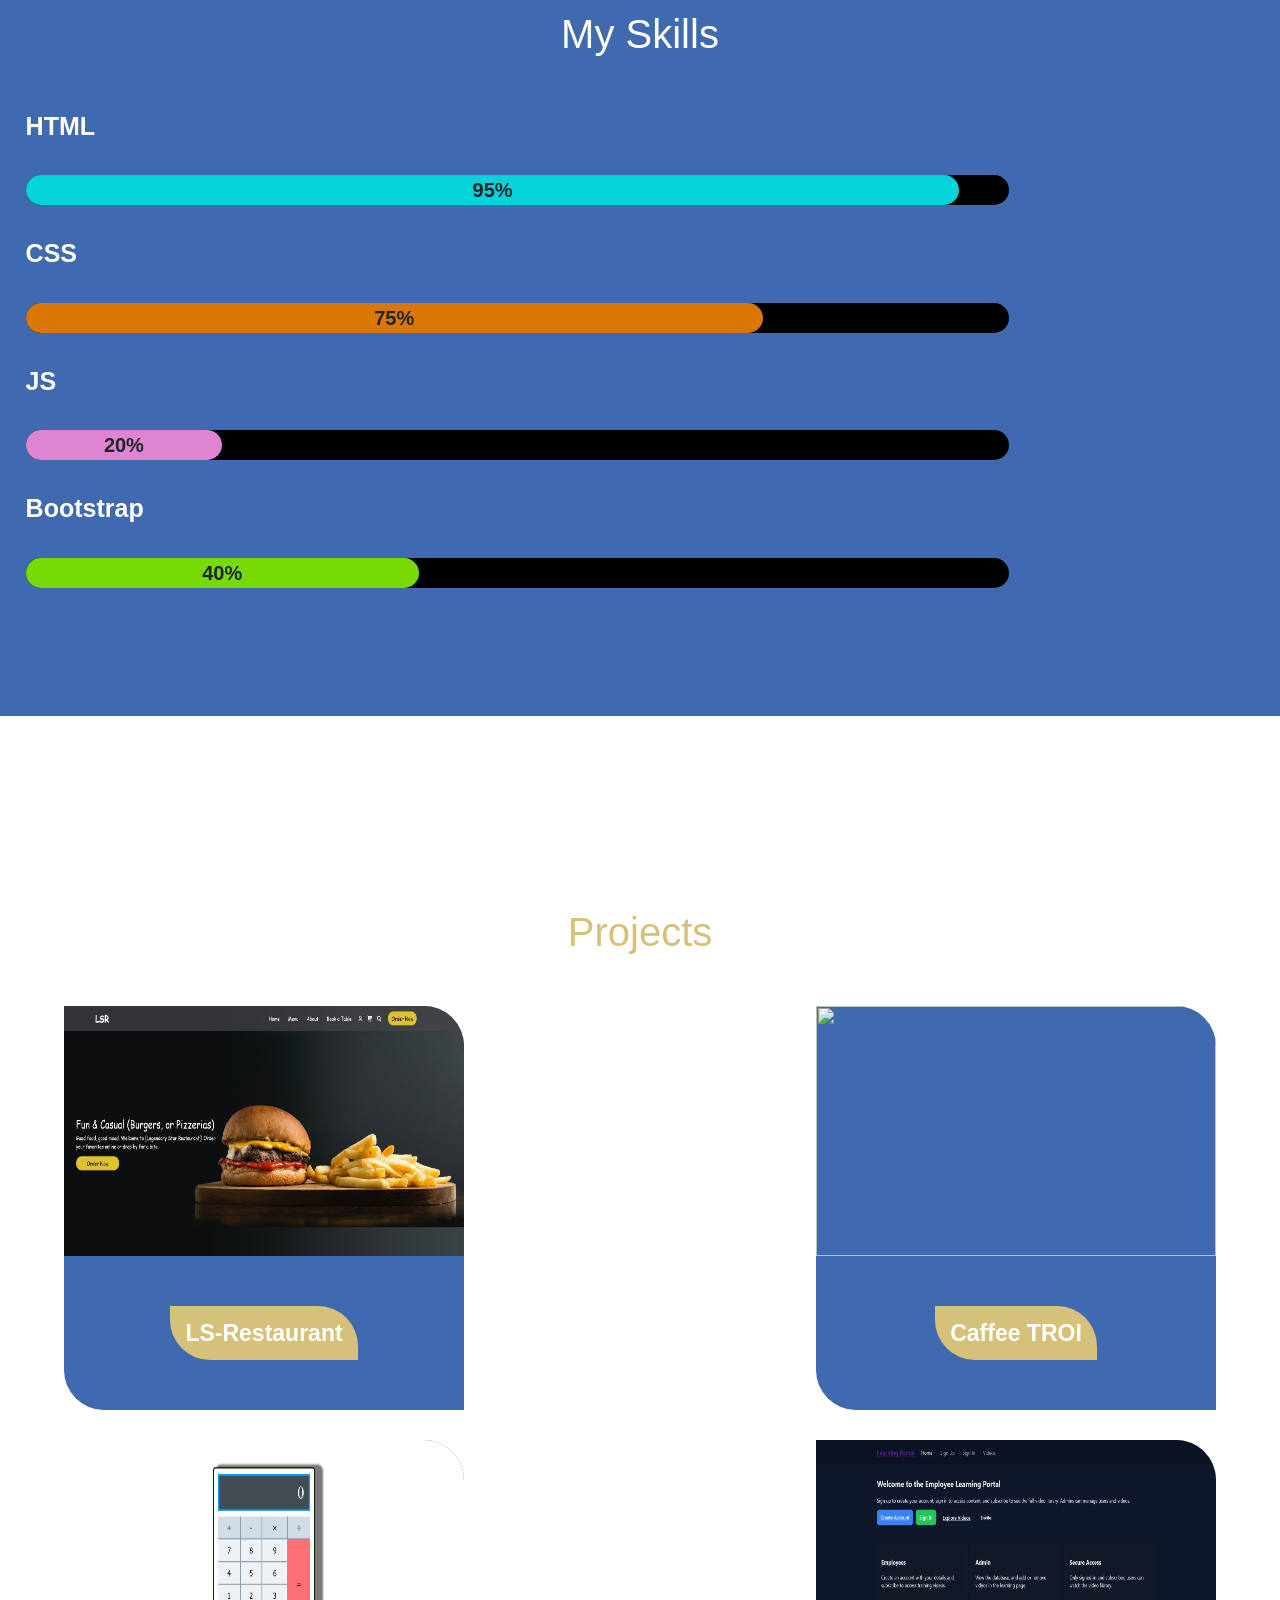
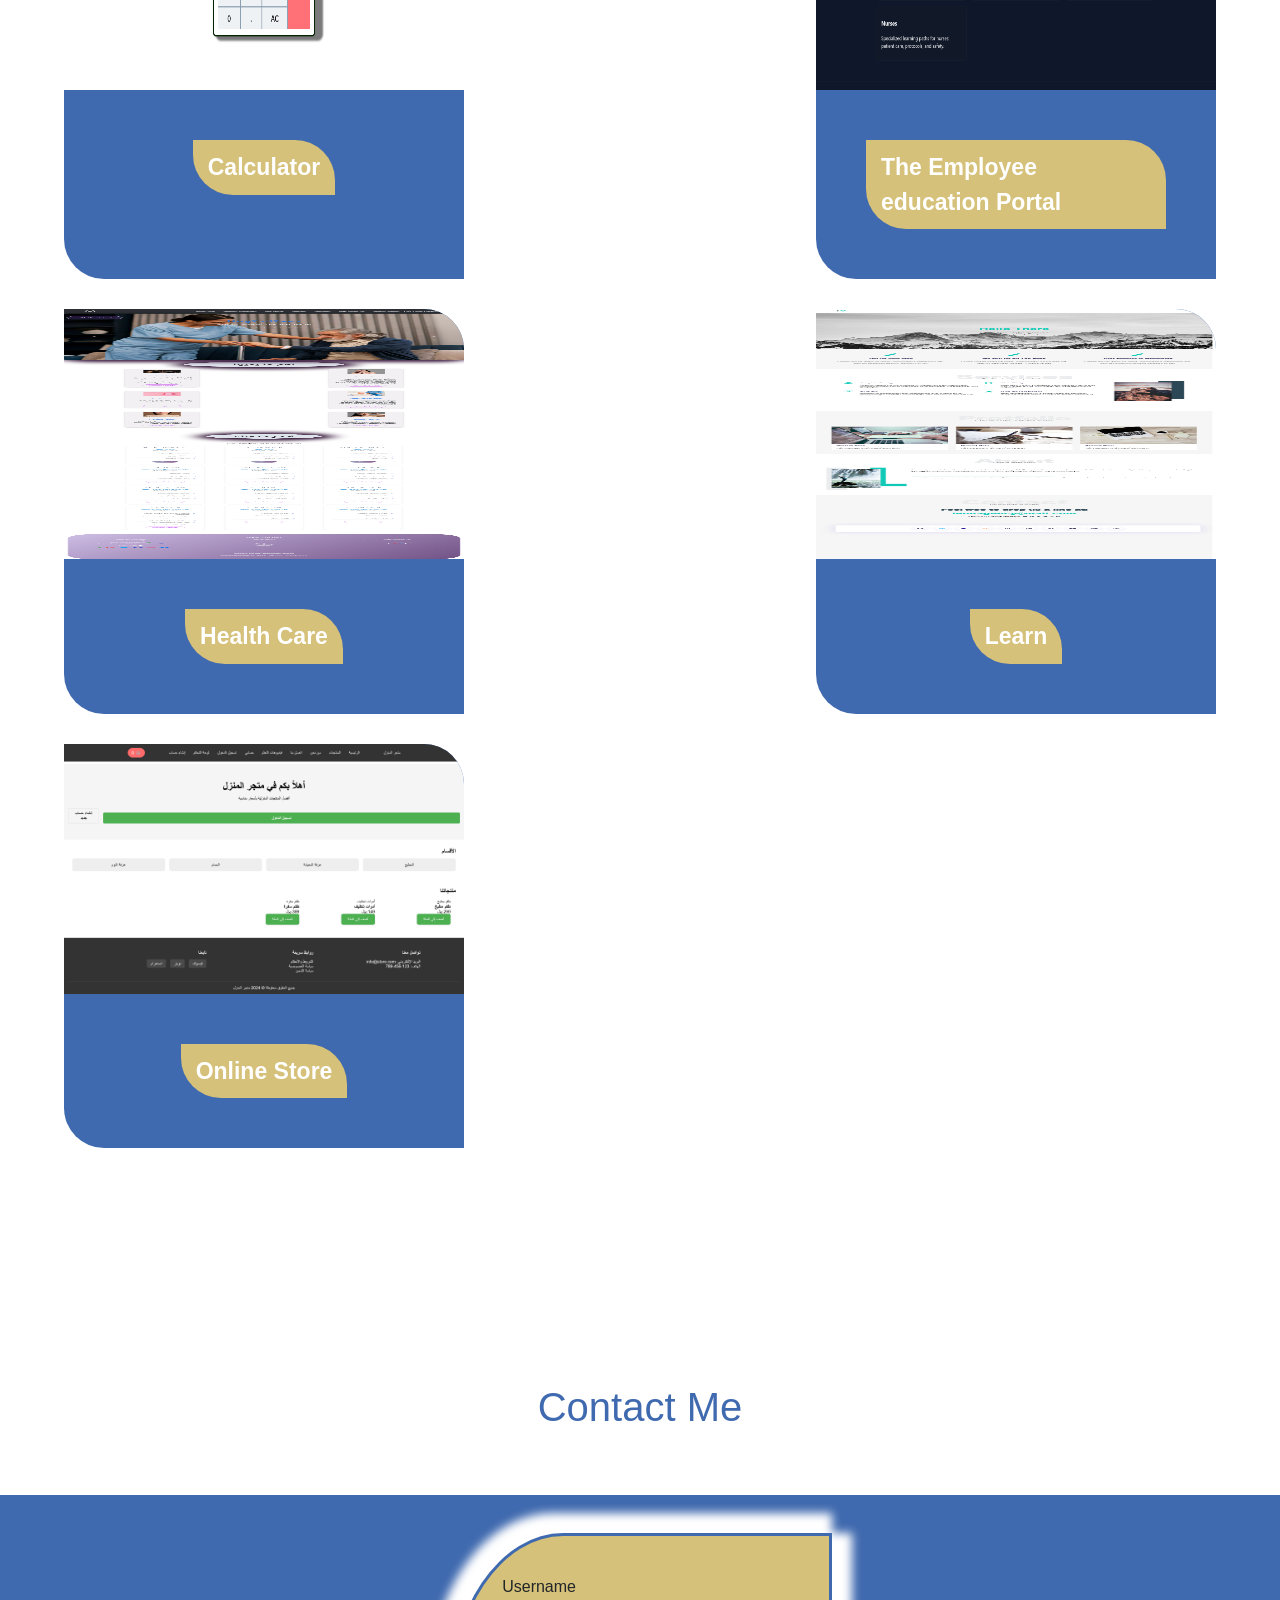
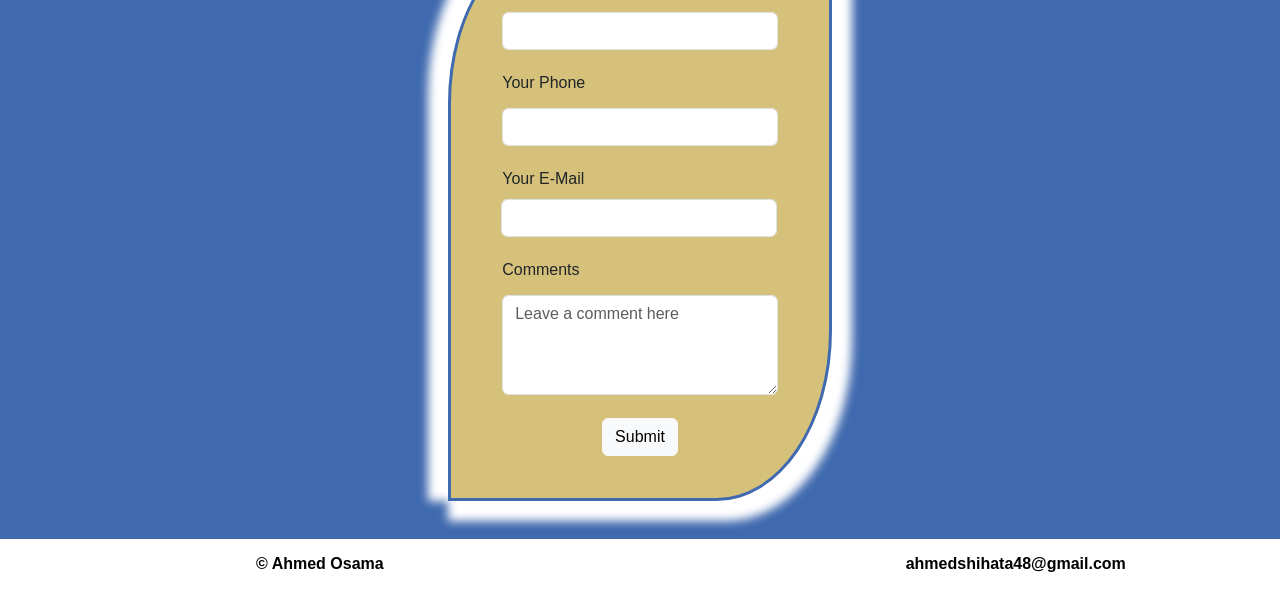
==== commit 00247215: "Refactor index.html for better structure and readability Updated HTML structure and fixed formatting" ====
--- a/index.html
+++ b/index.html
@@ -146,7 +146,7 @@
                     <img src="./Pro1.png" alt="">
                 </div>
                 <div class="link">
-                    <a href="../newproject/index.html" target="_blank">Employee education </a>
+                    <a href="https://ahmedshihata.github.io/The-Employee-Education-Portal/" target="_blank">The Employee education Portal</a>
                 </div>
             </div>
             <div class="project">
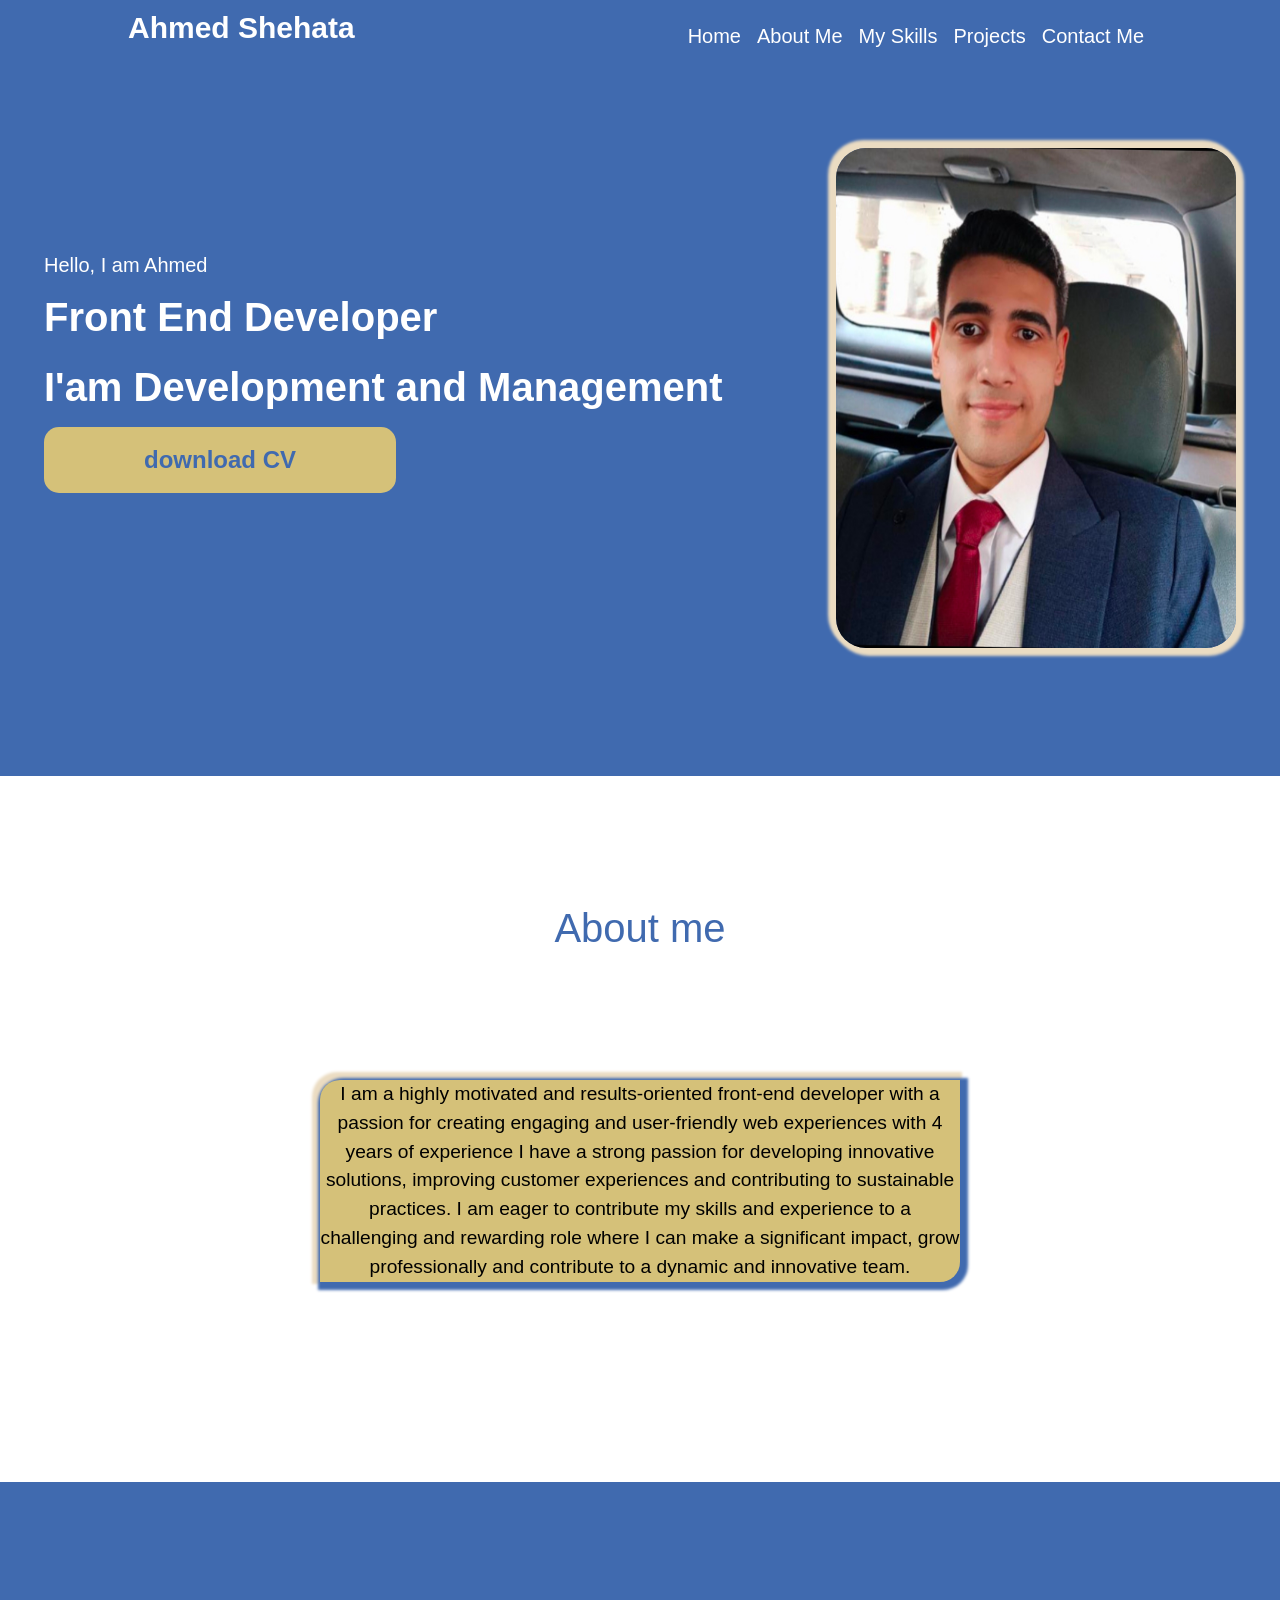
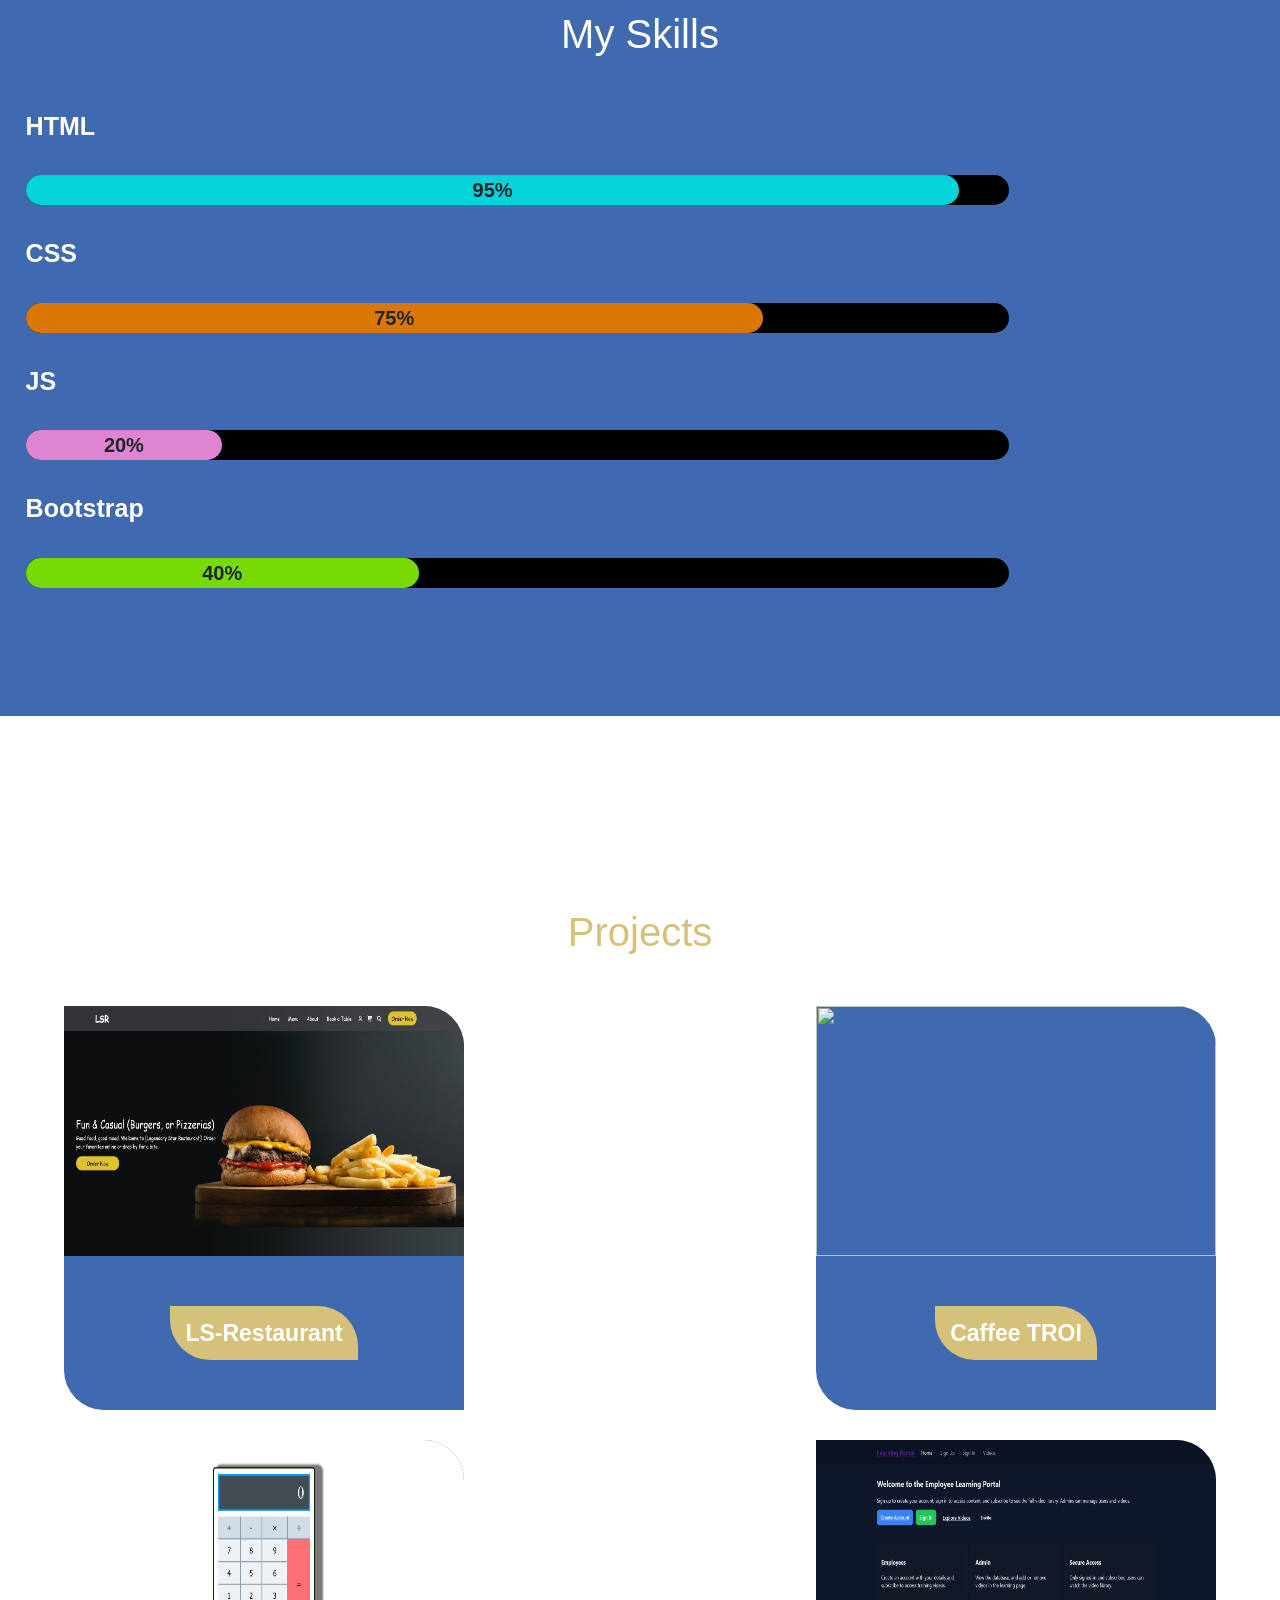
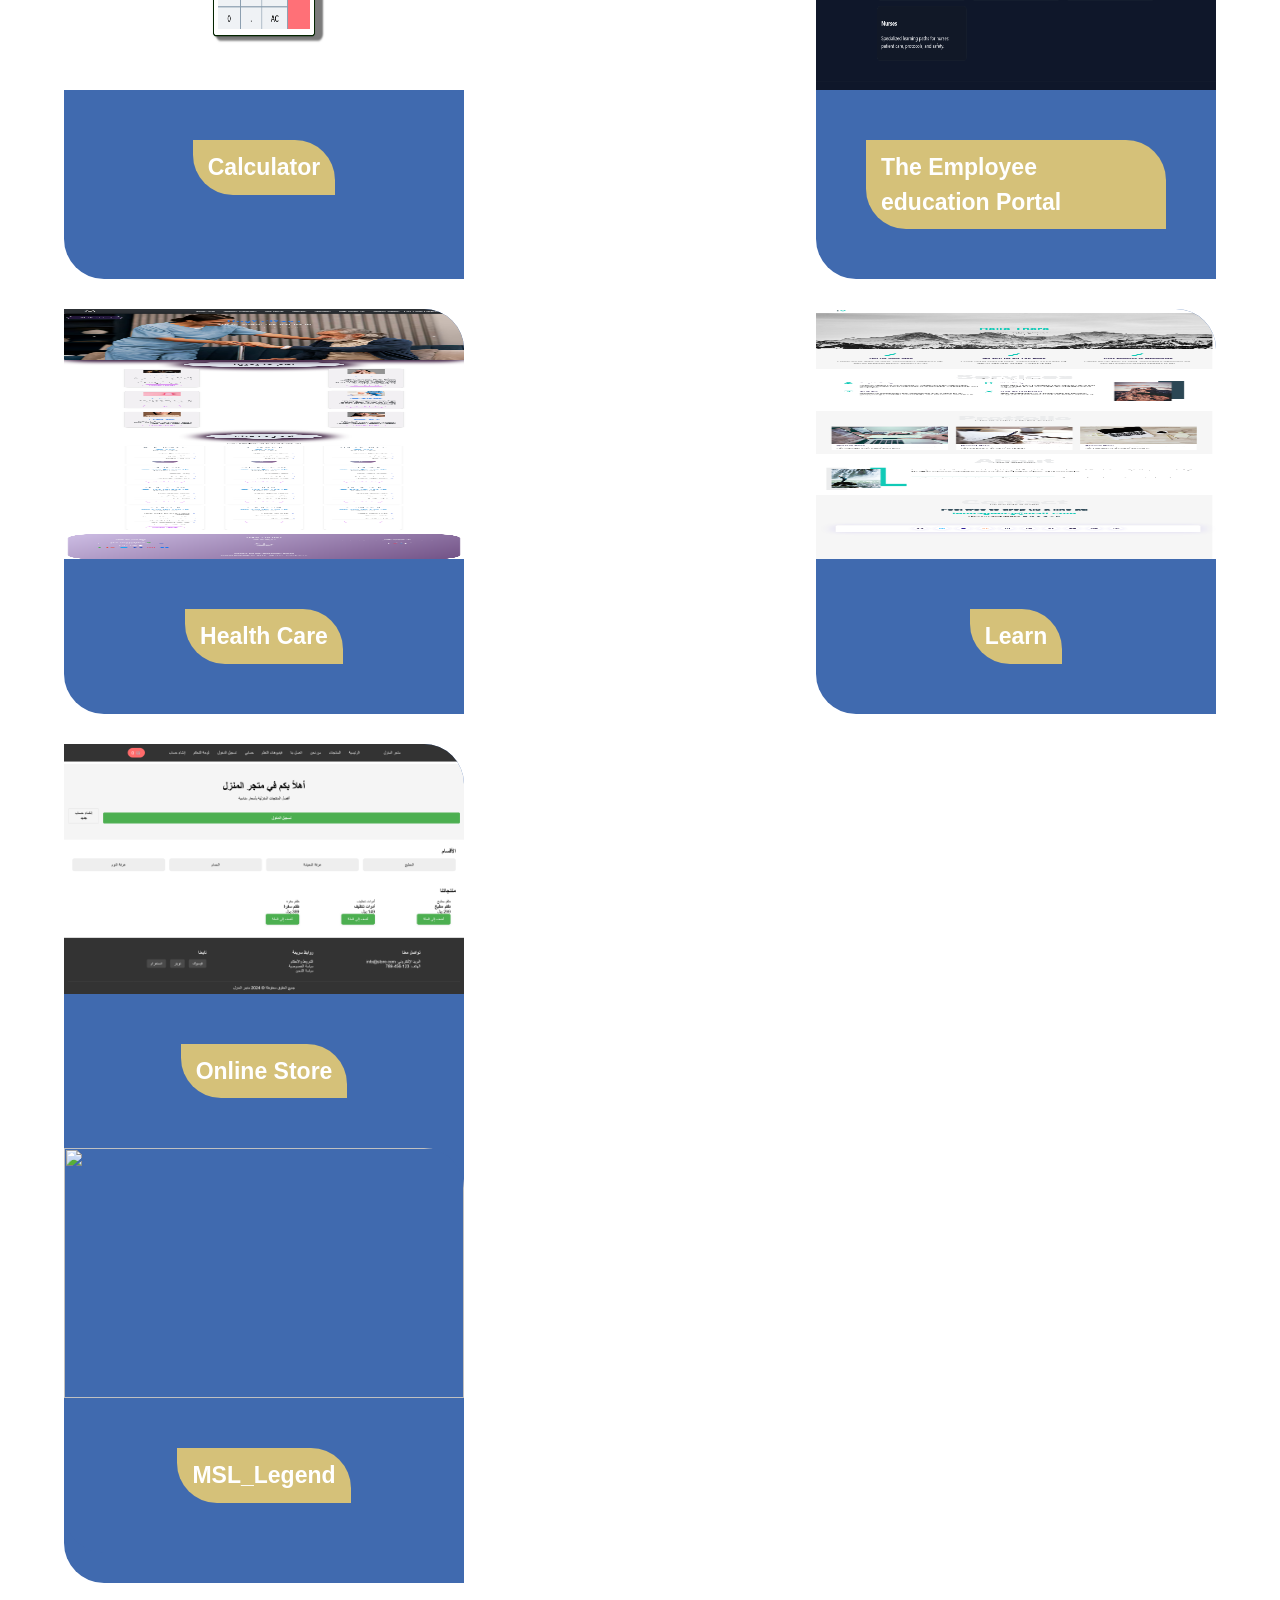
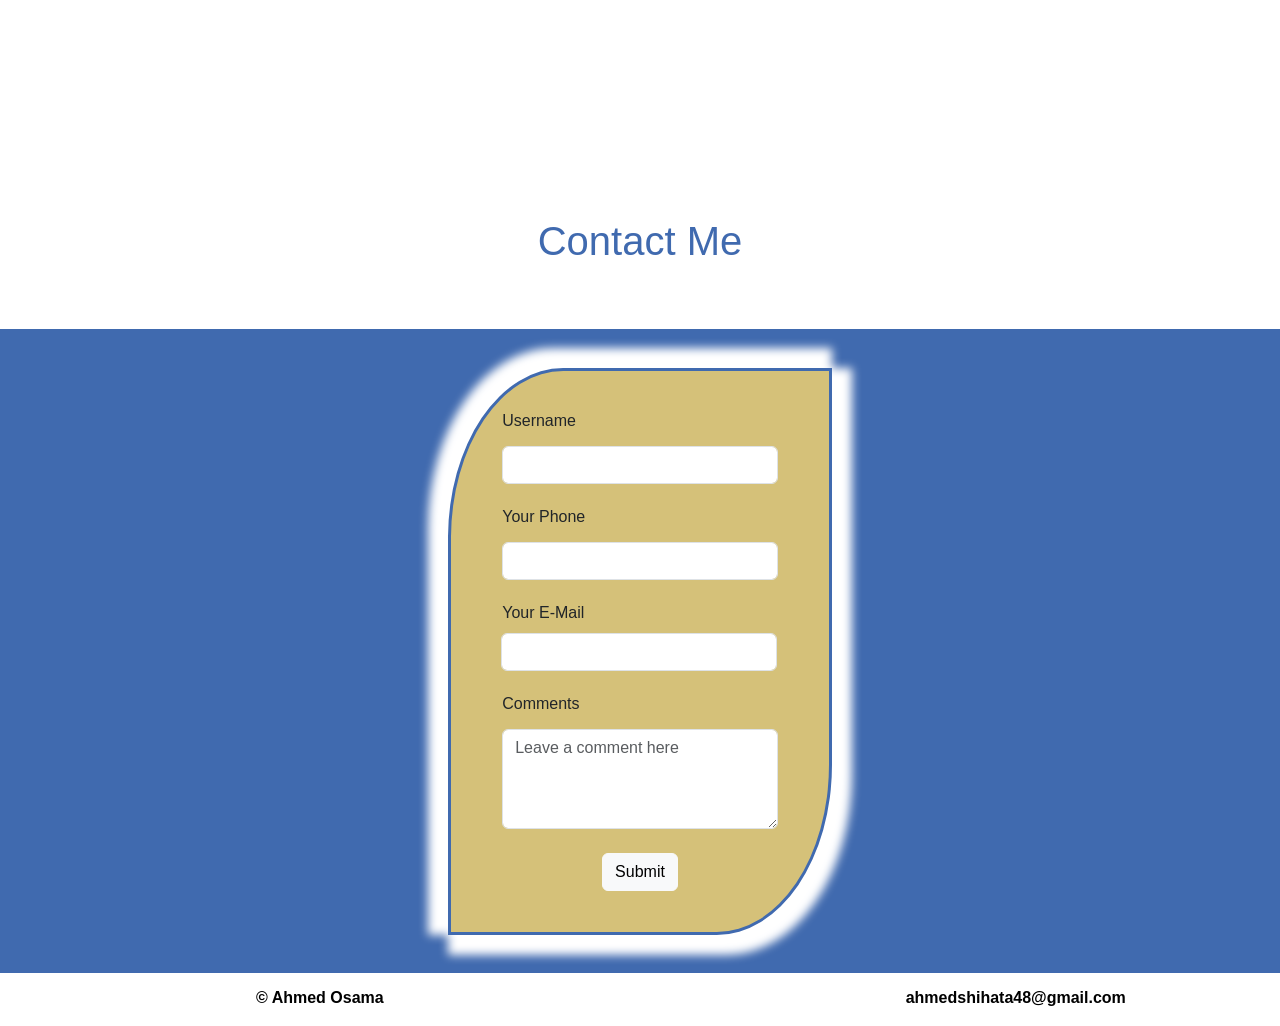
==== commit 9ebafd9d: "Update index.html" ====
--- a/index.html
+++ b/index.html
@@ -172,6 +172,15 @@
                 <div class="link">
                     <a href="../ibrahim/index.html" target="_blank">Online Store</a>
                 </div>
+
+                 <div class="project">
+                <div class="imgg">
+                    <img src="./MES Legend.png" alt="">
+                </div>
+                <div class="link">
+                    <a href="https://ahmedshihata.github.io/MSL_legend/" target="_blank">MSL_Legend</a>
+                </div>
+                
             </div>
         </div>
     </section>
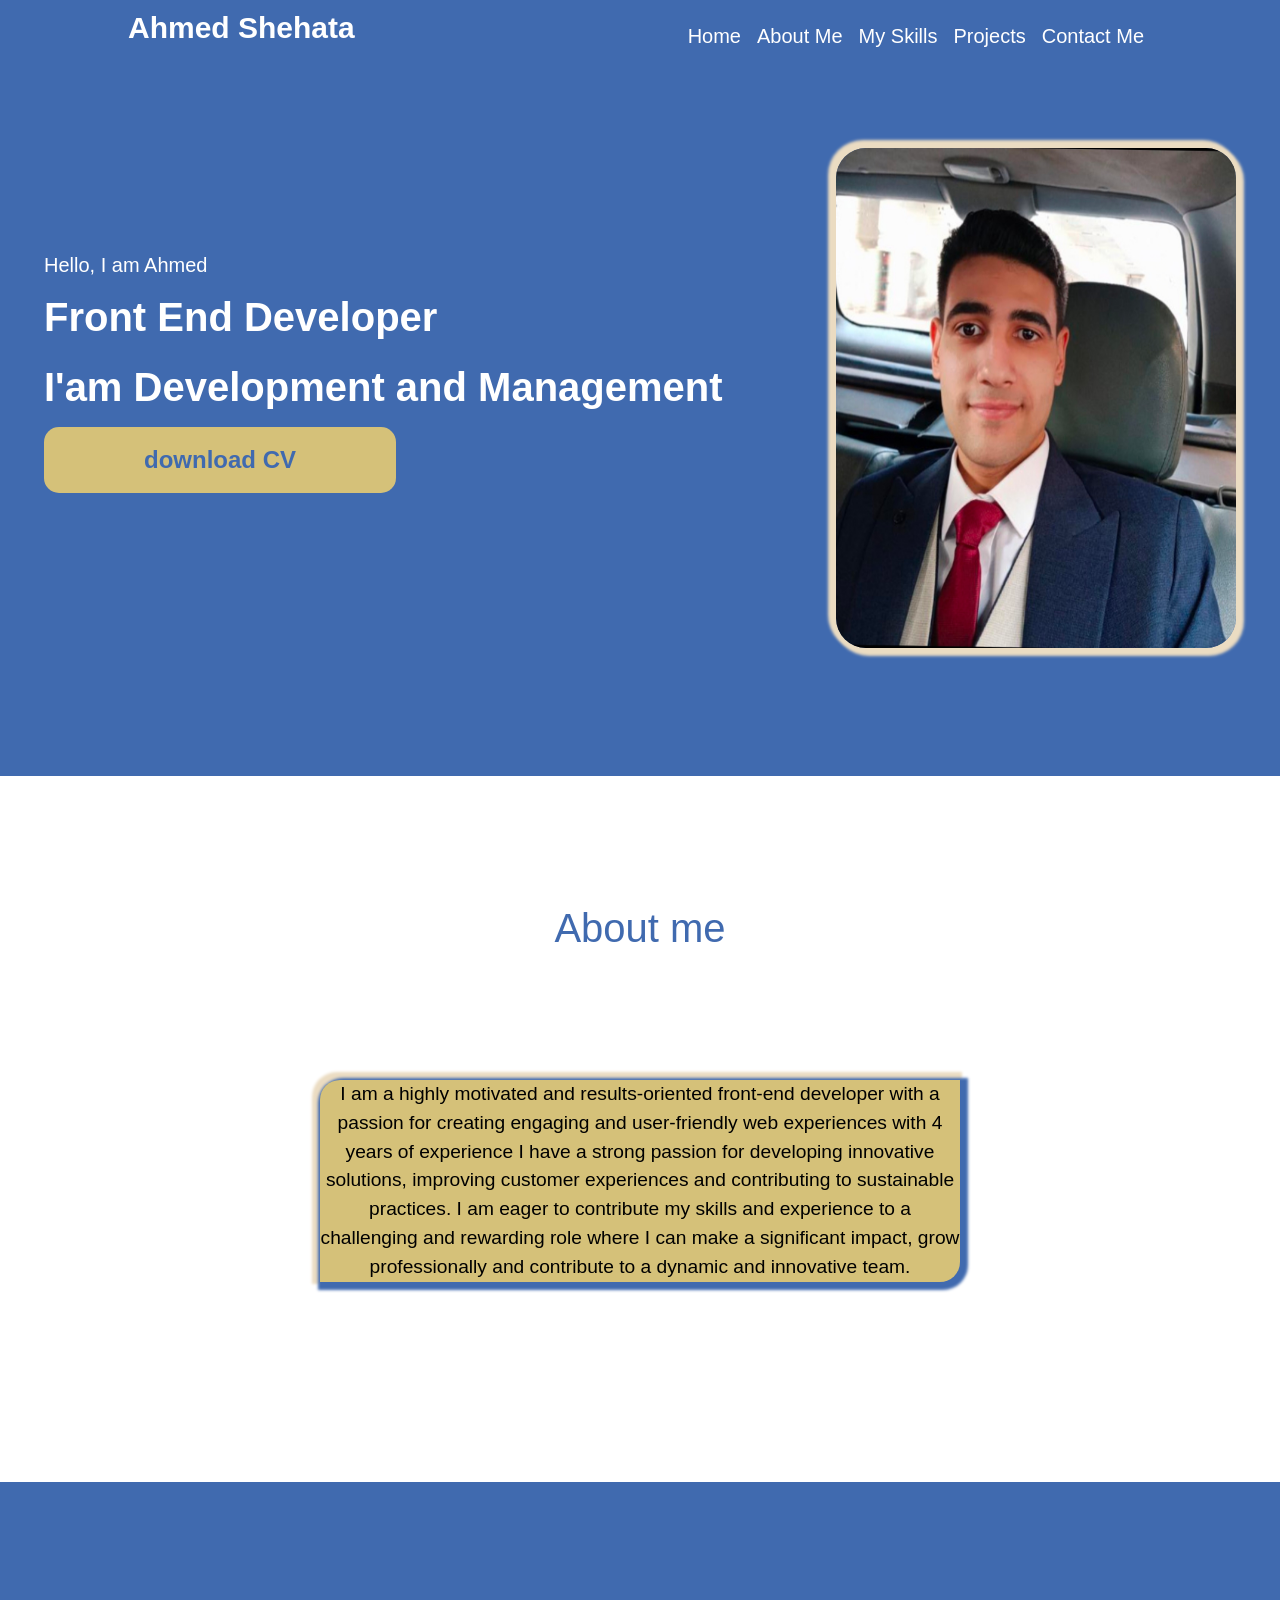
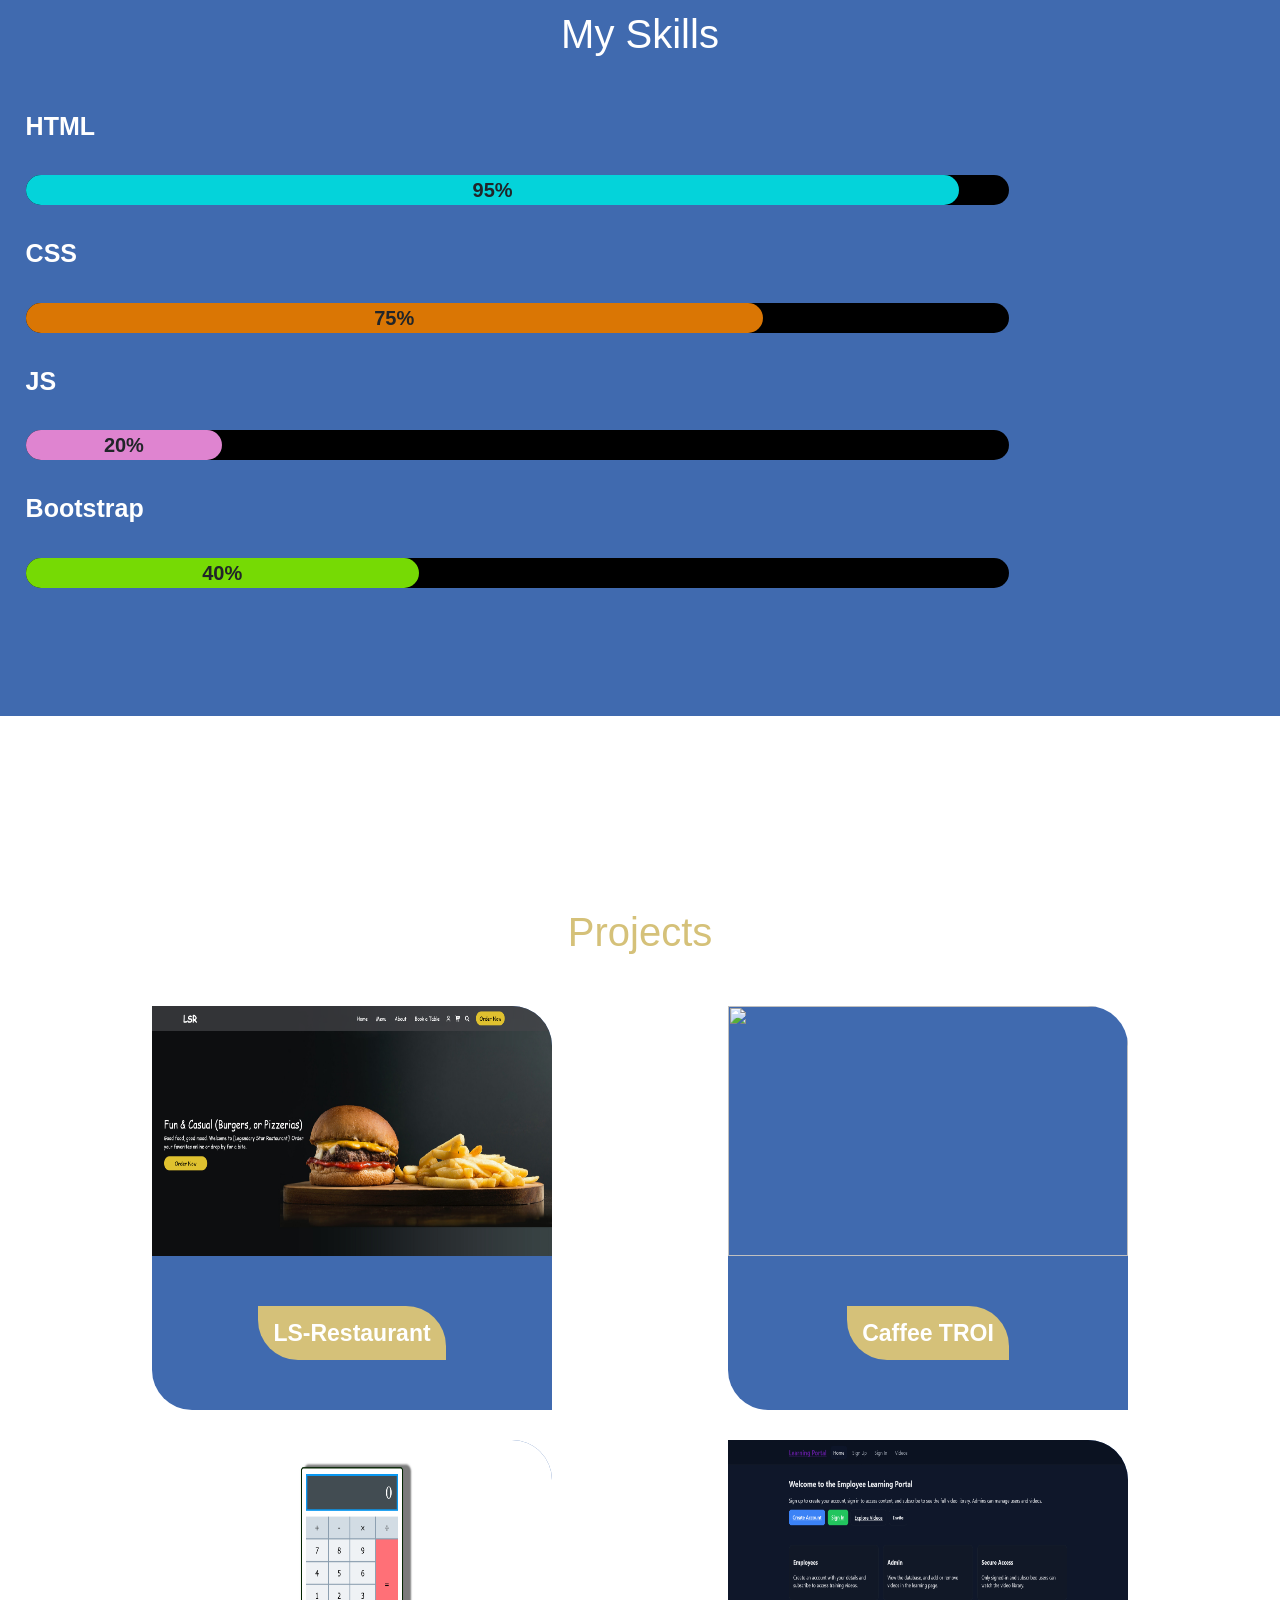
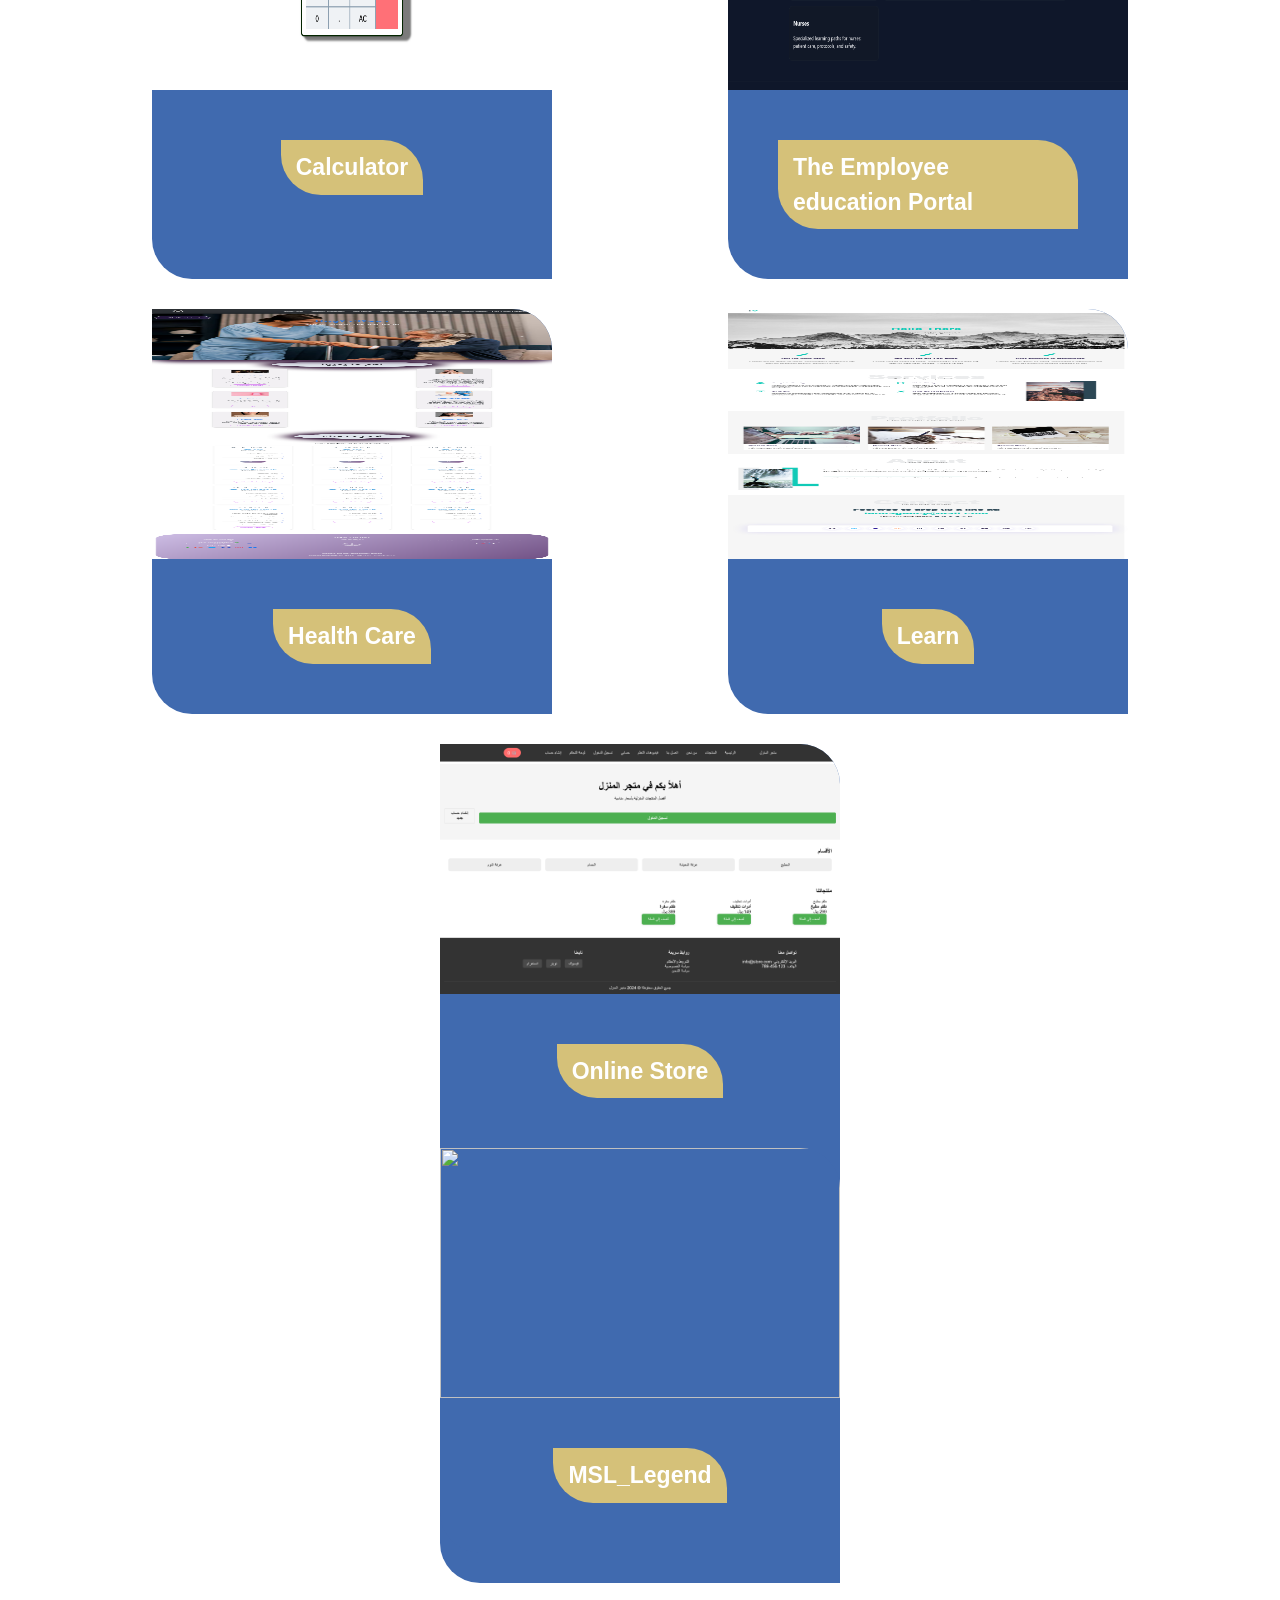
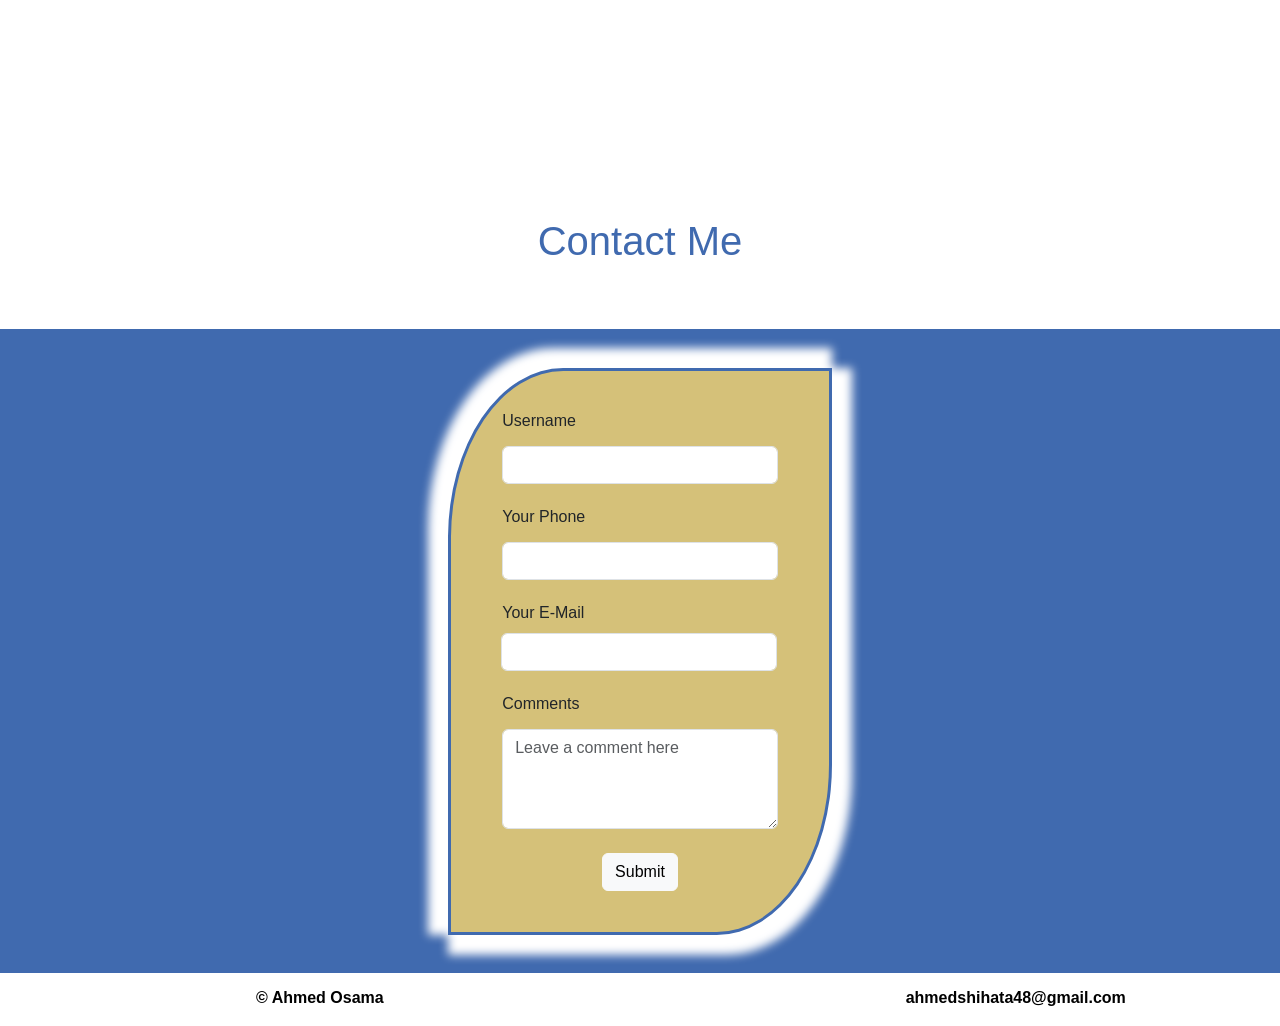
==== commit 9de72511: "Update index.html" ====
--- a/index.html
+++ b/index.html
@@ -180,7 +180,7 @@
                 <div class="link">
                     <a href="https://ahmedshihata.github.io/MSL_legend/" target="_blank">MSL_Legend</a>
                 </div>
-                
+                </div>
             </div>
         </div>
     </section>
--- a/style.css
+++ b/style.css
@@ -298,7 +298,7 @@
 .projects .projects-parent{
     display: flex;
     flex-wrap: wrap;
-    justify-content: space-between;
+    justify-content: space-around;
 }
 .projects .projects-parent .project{
     width: 400px;
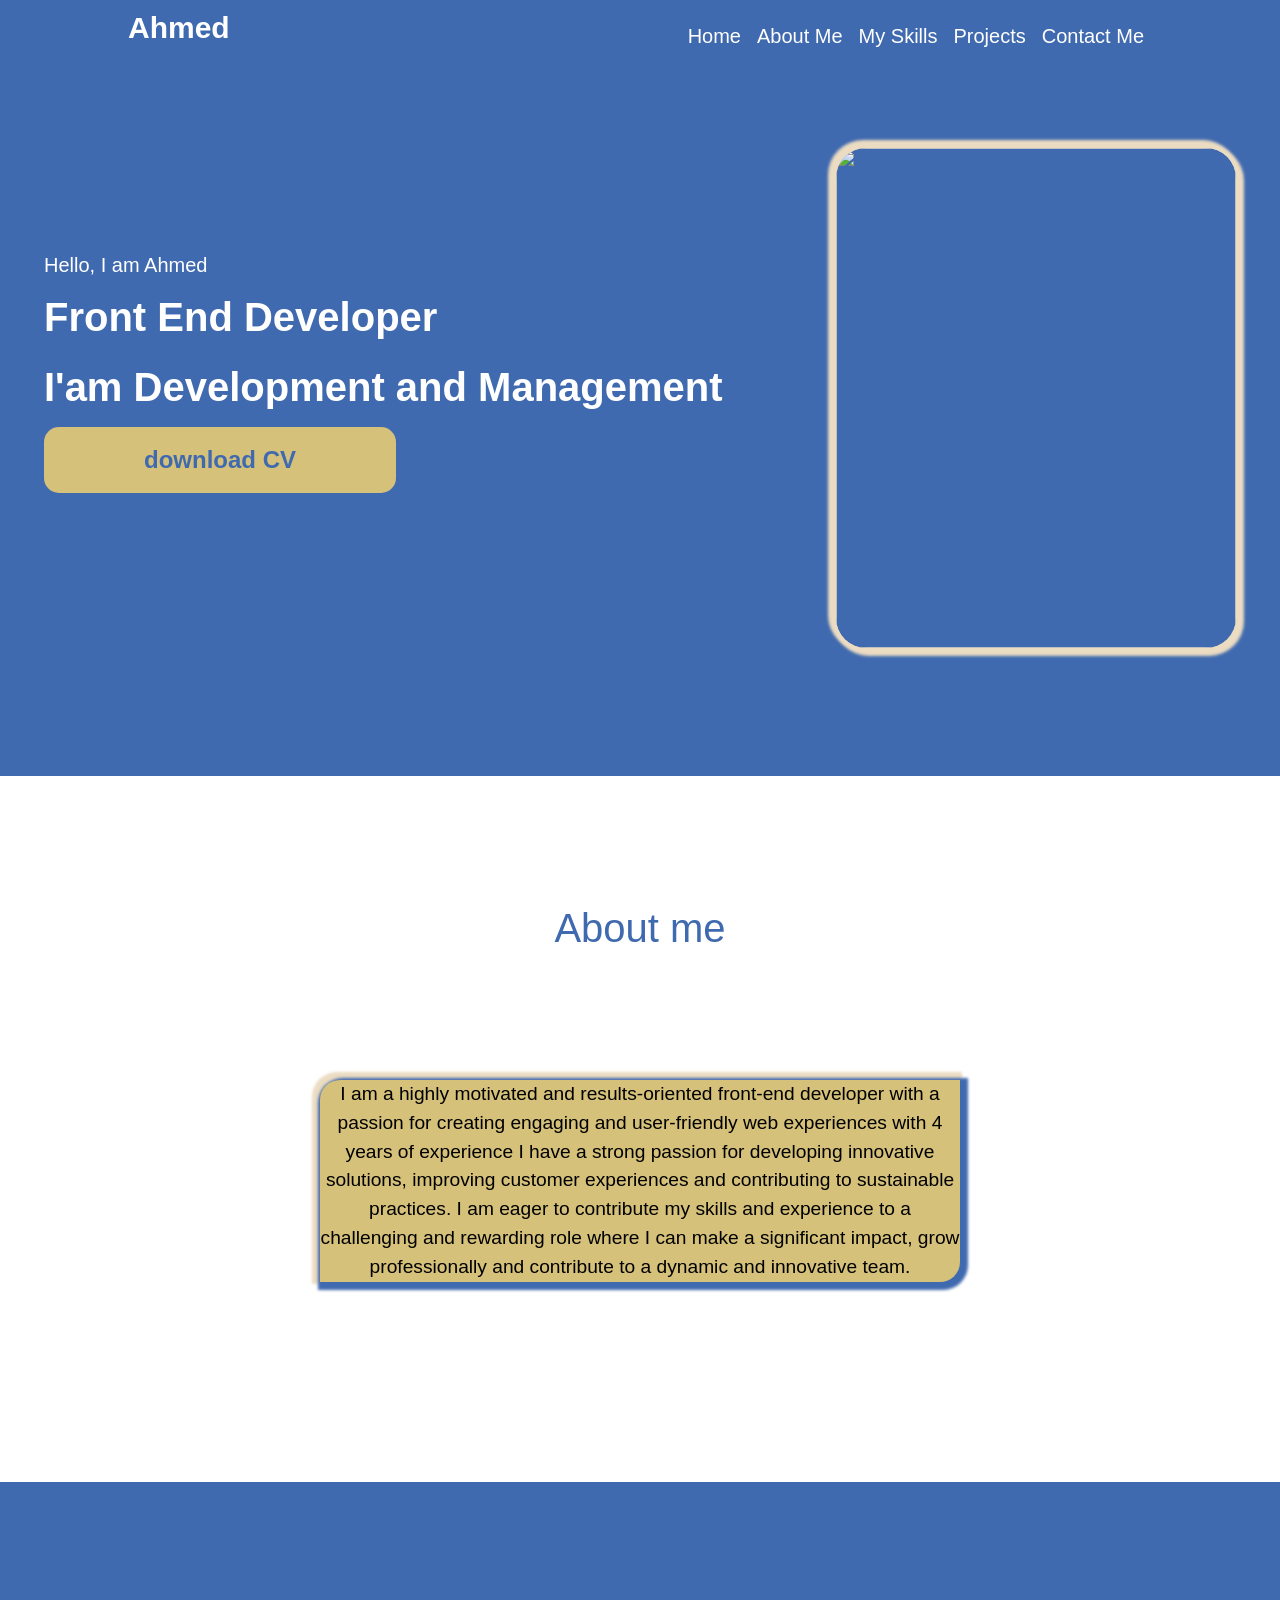
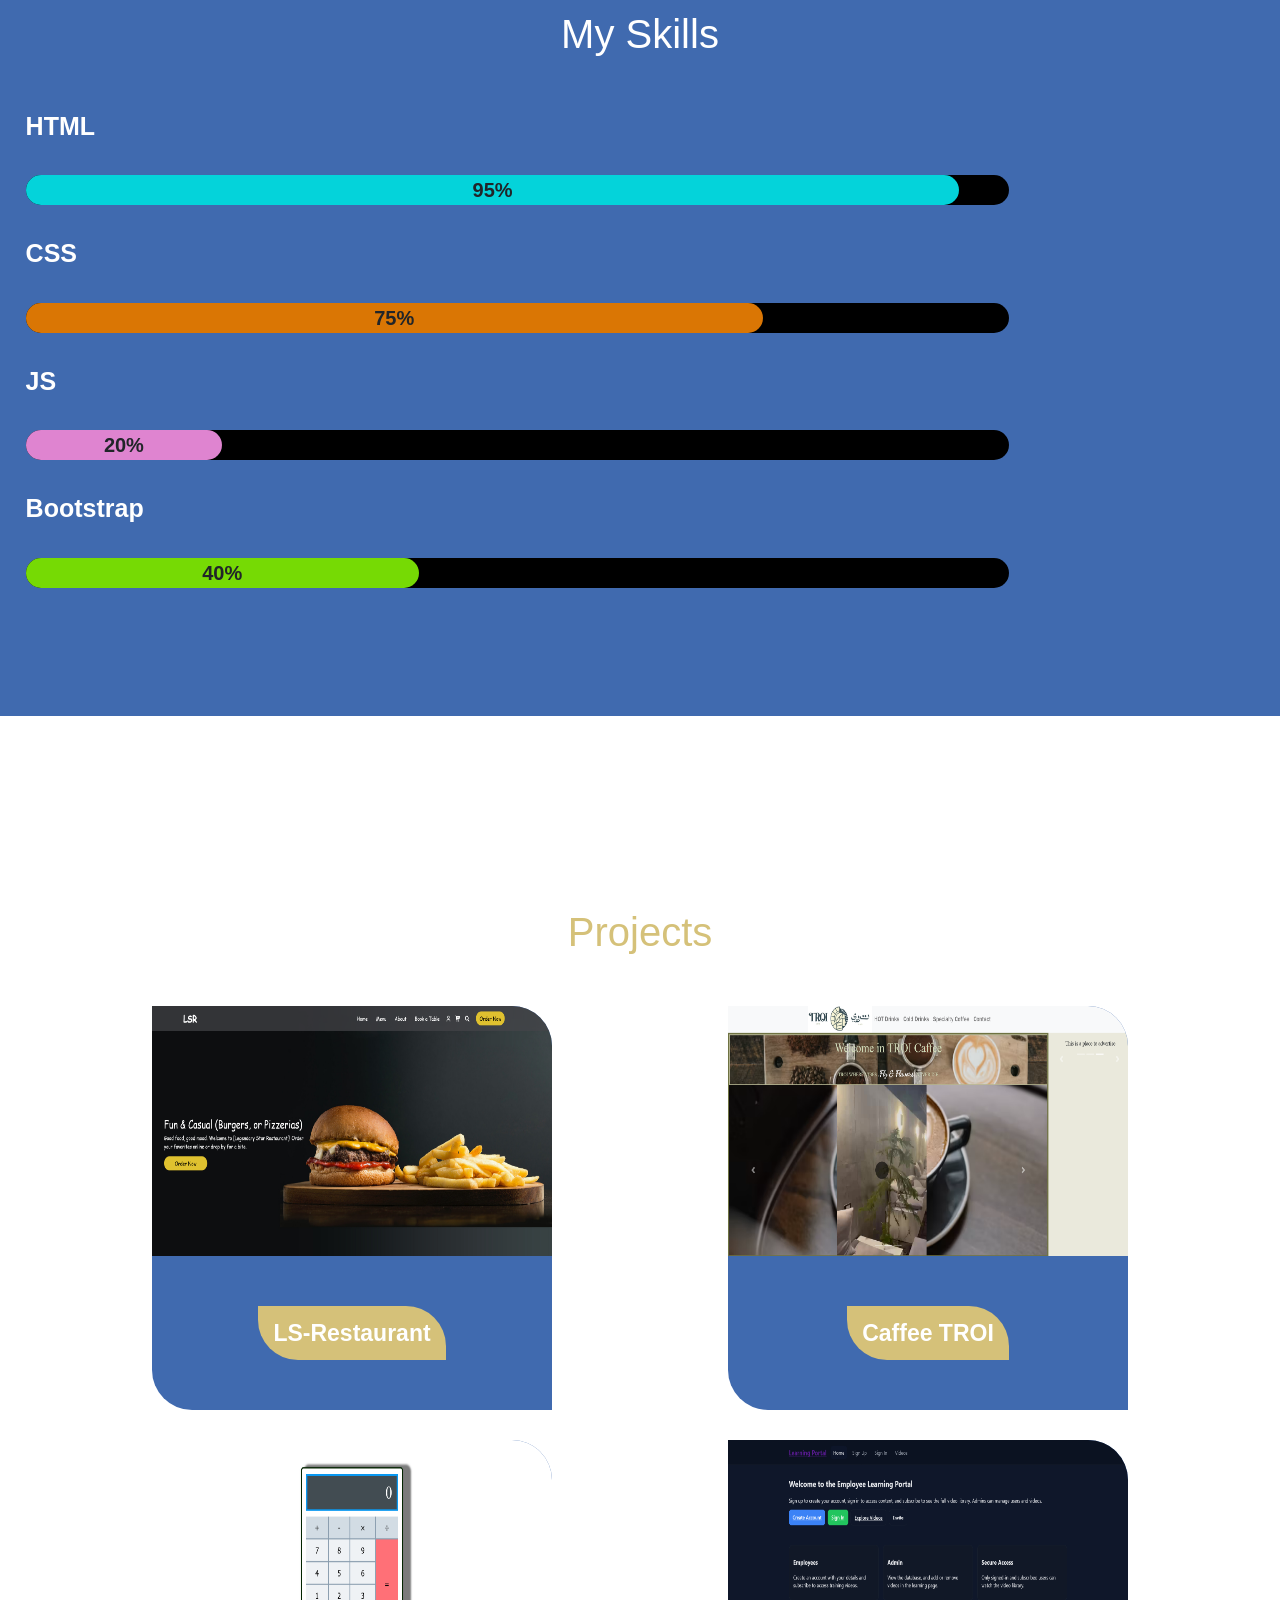
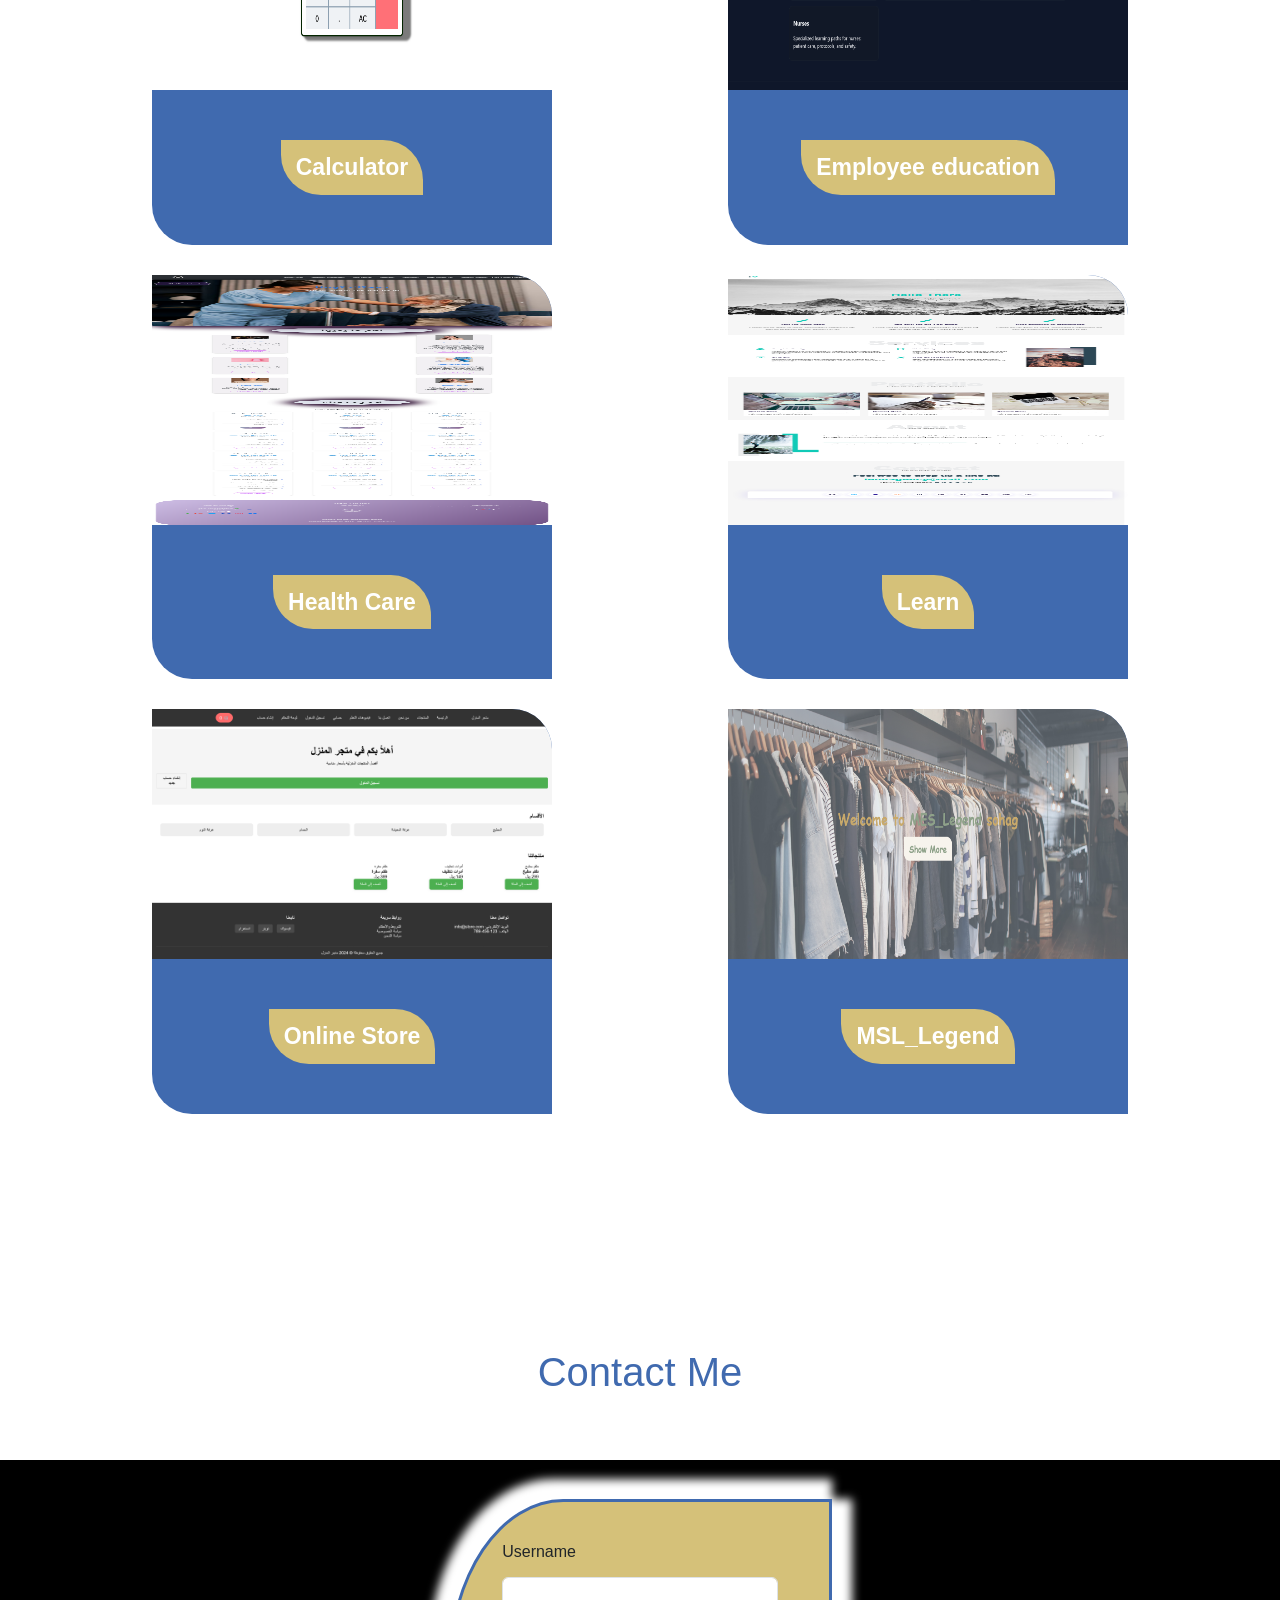
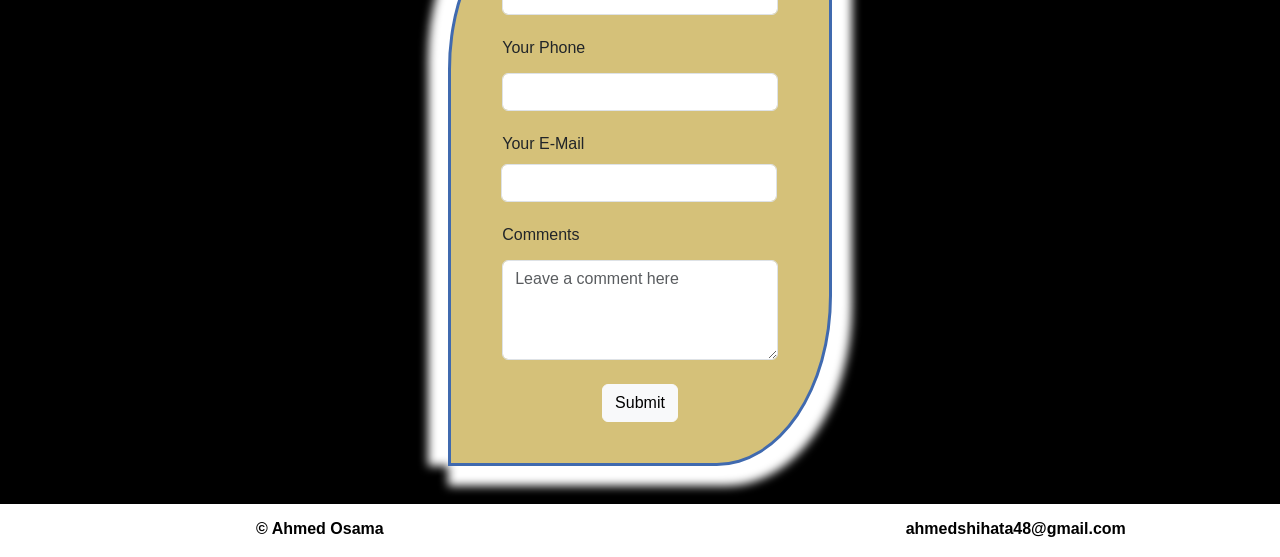
==== commit f478941f: "update" ====
--- a/index.html
+++ b/index.html
@@ -19,7 +19,7 @@
     
     <!-- nav -->
     <nav class="navbar navbar-expand-lg navbar-dark fixed-top" >
-        <p class="navbar-brand" id="logo">Ahmed Shehata</p>
+        <p class="navbar-brand" id="logo">Ahmed</p>
         <button class="navbar-toggler" type="button" data-toggle="collapse" data-target="#navbarNav" aria-controls="navbarNav" aria-expanded="false" aria-label="Toggle navigation">
             <span class="navbar-toggler-icon"></span>
         </button>
@@ -52,16 +52,16 @@
             <p>Front End Developer</p>
 
             <p>I'am Development and Management</p>
-            <a href="./NewCV.pdf" id="cv" download>download CV</a>
+            <a href="../Portfolio/NewCV.pdf" id="cv" download>download CV</a>
             <div class="icons">
                 <a href="www.facebook.com/ahmedshehata987?mibextid=ZbWKwL"><i class="fa-brands fa-facebook" id="icon"></i></a>
                 <a href="www.linkedin.com/in/ahmed-osama-hassan-a5b774231"><i class="fa-brands fa-linkedin" id="icon"></i></a>
-                <a href="https://github.com/AhmedShihata/portfolio.git"><i class="fa-brands fa-github"   id="icon"></i></a>
+                <a href="https://github.com/AhmedShihata/portfolio.git"><i class="fa-brands fa-github" id="icon"></i></a>
                 
             </div>
         </div>
         <div class="imgg">
-            <img src="./mypho.jpg" alt="">
+            <img src="./mypho.png" alt="">
         </div>
     </section>
     <section>
@@ -123,6 +123,8 @@
                 <div class="link">
                     <a href="https://ahmedshihata.github.io/LSResrestaurant/" target="_blank">LS-Restaurant</a>
                 </div>
+
+            
             </div>
             <div class="project">
                 <div class="imgg">
@@ -146,7 +148,7 @@
                     <img src="./Pro1.png" alt="">
                 </div>
                 <div class="link">
-                    <a href="https://ahmedshihata.github.io/The-Employee-Education-Portal/" target="_blank">The Employee education Portal</a>
+                    <a href="https://ahmedshihata.github.io/The-Employee-Education-Portal/" target="_blank">Employee education </a>
                 </div>
             </div>
             <div class="project">
@@ -172,17 +174,17 @@
                 <div class="link">
                     <a href="../ibrahim/index.html" target="_blank">Online Store</a>
                 </div>
-
-                 <div class="project">
+            </div>
+
+            <div class="project">
                 <div class="imgg">
                     <img src="./MES Legend.png" alt="">
                 </div>
                 <div class="link">
                     <a href="https://ahmedshihata.github.io/MSL_legend/" target="_blank">MSL_Legend</a>
                 </div>
-                </div>
-            </div>
-        </div>
+            </div>
+            </div>
     </section>
 
     
@@ -232,4 +234,4 @@
     <script src="https://stackpath.bootstrapcdn.com/bootstrap/4.5.2/js/bootstrap.min.js"></script>
 
 </body>
-</html>
+</html>
--- a/style.css
+++ b/style.css
@@ -357,7 +357,7 @@
 }
 .form{
     margin-top: 5%;
-    background-color: var(--mainColor);
+    background-color: var(--blackColor);
     display: flex;
     align-items: center;
     justify-content: center;
@@ -448,4 +448,4 @@
     width: 300px;
     padding-top: 40px;
     }
-}
+}
